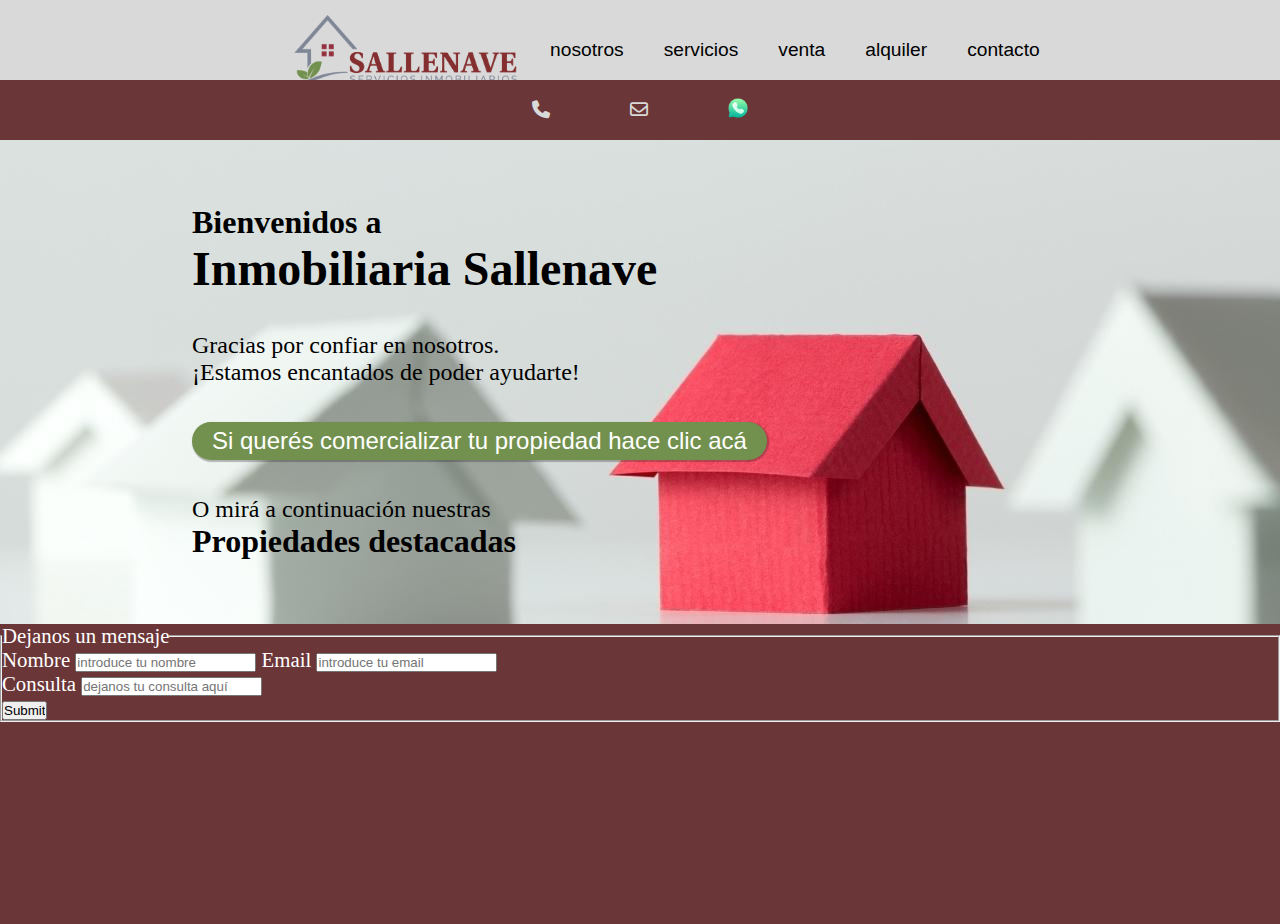
==== index.html @ c17bc650 "Primer commit" ====
<!DOCTYPE html>
<html lang="en">
  <head>
    <meta charset="UTF-8" />
    <meta name="viewport" content="width=device-width, initial-scale=1.0" />
    <title>Inmobiliaria Sallenave</title>
    <link
      href="https://cdn.jsdelivr.net/npm/bootstrap@5.3.2/dist/css/bootstrap.min.css"
      rel="stylesheet"
      integrity="sha384-T3c6CoIi6uLrA9TneNEoa7RxnatzjcDSCmG1MXxSR1GAsXEV/Dwwykc2MPK8M2HN"
      crossorigin="anonymous"
    />

    <link
      rel="stylesheet"
      href="https://cdn.jsdelivr.net/npm/bootstrap-icons@1.11.1/font/bootstrap-icons.css"
    />
    <link rel="StyleSheet" href="style/style.css" type="text/css" />
    <link
      href="iconos/fontawesome-free-6.4.2-web/css/all.css"
      rel="StyleSheet"
    />
  </head>
  <body>
    
      <!--inicio del navbar-->

      <nav>

        <button class="imgLogoNavbar">
          <img
            src="img/SallenaveInmobiliariaLogotipo.png"
            class="imgLogoNavbar buttonNavbar"
            alt="Inmobiliaria Sallenave"
          />
        </button>

        <div class="buttonNavbar">
          <button>nosotros</button>
        </div>

        <div class="buttonNavbar">
          <button>servicios</button>
        </div>

        <div class="buttonNavbar">
          <button>venta</button>
        </div>

        <div class="buttonNavbar">
          <button>alquiler</button>
        </div>

        <div class="buttonNavbar">
          <button>contacto</button>
        </div>

      </nav>

      <!--acá termina el navbar y empieza el header-->

      <header>
        <div class="buttonHeader">
          <button>
            <i class="fa-solid fa-phone icon">
            </i>
          </button>
        </div>
        <div class="buttonHeader">
          <button>
            <i class="fa-regular fa-envelope icon">
            </i>
          </button>
        </div>
        <div class="buttonHeader">
          <button>
            <img src="img/iconoWhatsapp.png" class="iconoWhatsapp" alt="" />
            <!--<i class="fa-brands fa-whatsapp icon"></i>-->
          </button>
        </div>
      </header>
      <div class="container">
      <!--acá termina el header y empieza el main-->

      <main>
        <section class="sectionBienvenida">

          <!--Esta es la imagen del brazo con una llave de la portada-->
          <!--
          <img
            src="img/LlaveDePortada.png"
            class="imgDePortadaBienvenida"
            alt=""
          />
          -->

          <!--acá inicia la sección de texto de binvenida-->
          <div class="encuadreTextosBienvenida">
            <article class="textosBienvenida">

              <h2>Bienvenidos a
              </h2>

              <h1>Inmobiliaria Sallenave
              </h1>

              <br />
              <br />

              <p>
                Gracias por confiar en nosotros. 
                <br />
                ¡Estamos encantados de poder ayudarte!
              </p>

              <br />
              <br />

              <div>
                <button class="buttonComercializaTuProp">
                  Si querés comercializar tu propiedad hace clic acá
                </button>
              </div>

              <br />
              <br />

              <p>O mirá a continuación nuestras</p>

              <h2>Propiedades destacadas</h2>

            </article>
          </div>

          <!--acá faltan desarrollar dos secciones mas-->
        </section>

      </main>

      <!--acá terminan las secciónes del index e inicia el footer que falta desarrollar -->

      <footer>

        <fieldset>

          <legend>Dejanos un mensaje
          </legend>

          <div class="formularioFooter">
            <label for="name">Nombre
            </label>
            <input
              type="text"
              id="nombre"
              required
              placeholder="introduce tu nombre"
            />

            <label for="email">Email
            </label>
            <input
              type="email"
              name=""
              id="email"
              required
              placeholder="introduce tu email"
            />

            <br />

            <label for="comentario">Consulta
            </label>
            <input
              type="comentario"
              name="grupo"
              id="contraseña"
              placeholder="dejanos tu consulta aquí"
            />

            <br />

            <input type="submit" name="" id="" />
          </div>
        </fieldset>
      </footer>
    </div>
    <script src="./js/script.js"></script>
    <script
      src="https://cdn.jsdelivr.net/npm/bootstrap@5.3.2/dist/js/bootstrap.bundle.min.js"
      integrity="sha384-C6RzsynM9kWDrMNeT87bh95OGNyZPhcTNXj1NW7RuBCsyN/o0jlpcV8Qyq46cDfL"
      crossorigin="anonymous"
    ></script>
  </body>
</html>
---- style/style.css ----
*{
    margin: 0%;
    padding: 0%;
}

body{
    /*background: rgb(214,198,196);
    background: linear-gradient(90deg, rgba(214,198,196,1) 48%, rgba(255,249,251,1) 100%);
    */
    background-image: url(../img/FondoCasas.jpg);
    width: 100%;    
    font-family: serif;
    
}


.container{    
    display: flex;        
    display: grid;
    grid-template-columns: auto auto auto;
    
    
    /*background: rgb(214,198,196);
    background: linear-gradient(90deg, rgba(214,198,196,1) 48%, rgba(255,249,251,1) 100%);    
    */
    
    width: 100%;
    
}


nav{
    position: fixed;
    grid-column: 1/3;
    display: flex;
    justify-content: center;

    align-items: center;
    height: 80px;
    width: 100%;
    background-color: #D9D9D9;
    padding: 10px 0px;
    z-index: 10;
}


header{
    position: fixed;
    grid-column: 1/3;
    display: flex;
    justify-content: center;
    align-items: center;
    height: 60px;
    width: 100%;
    background-color: #6B3638;
    margin-top: 80px;
    z-index: 10;
   
}


.imgLogoNavbar{   
    display: flex;
    align-self: flex-start;
    height: 100%;
    float: left;
    margin-left: 3%;
    
}


.buttonNavbar{    
    color: #2C3039;
    font-size: 1.5rem;   
    border: none;

}


button{
    border: none;
    background:none;
    padding: 5px 20px;
    /*box-shadow: 1px 1px 1px 1px rgba(32,32,32,0.3);*/
    font-size: 1.2rem;
}


.buttonHeader{    
    color: white;
    float: left;
    margin: 5px 20px;
    border: none;
}


.icon{
    color: #D9D9D9;
    font-size: large;

}


.iconoWhatsapp{
    height: 20px;
    width: 20px;
}


main{
    grid-column: 1/10;

}


section{
    margin-top: 140px;
    
}


/*.sectionBienvenida{
    background-image: url("LlaveDePortada.png");
    
}
*/

.buttonComercializaTuProp{
    color: white;
    background-color: #73914E;
    border-radius: 20px;
    font-size: 1.5rem;
    box-shadow: 1px 1px 1px 1px rgba(32,32,32,0.3);
}


footer{
    grid-column: 1/10;
    height: 300px;
    width: 100%;
    background-color: #6B3638;
    color: white;
    font-size: 1.3rem;
}


.textosBienvenida{
    padding:  5% 15%;
    position: relative;
    z-index: 5;
   
}


h2{
    font-size: 2rem;
    position: relative;
    z-index: 5;
}


h1{
    font-size: 3rem;
    position: relative;
    z-index: 5;
}


p{
    font-size: 1.5rem;
    position: relative;
    z-index: 5;
}




.imgDePortadaBienvenida{
    
    object-fit: cover;    
    right: 0;
    position: absolute;
    
    z-index: 1;
    width: 30rem;
}
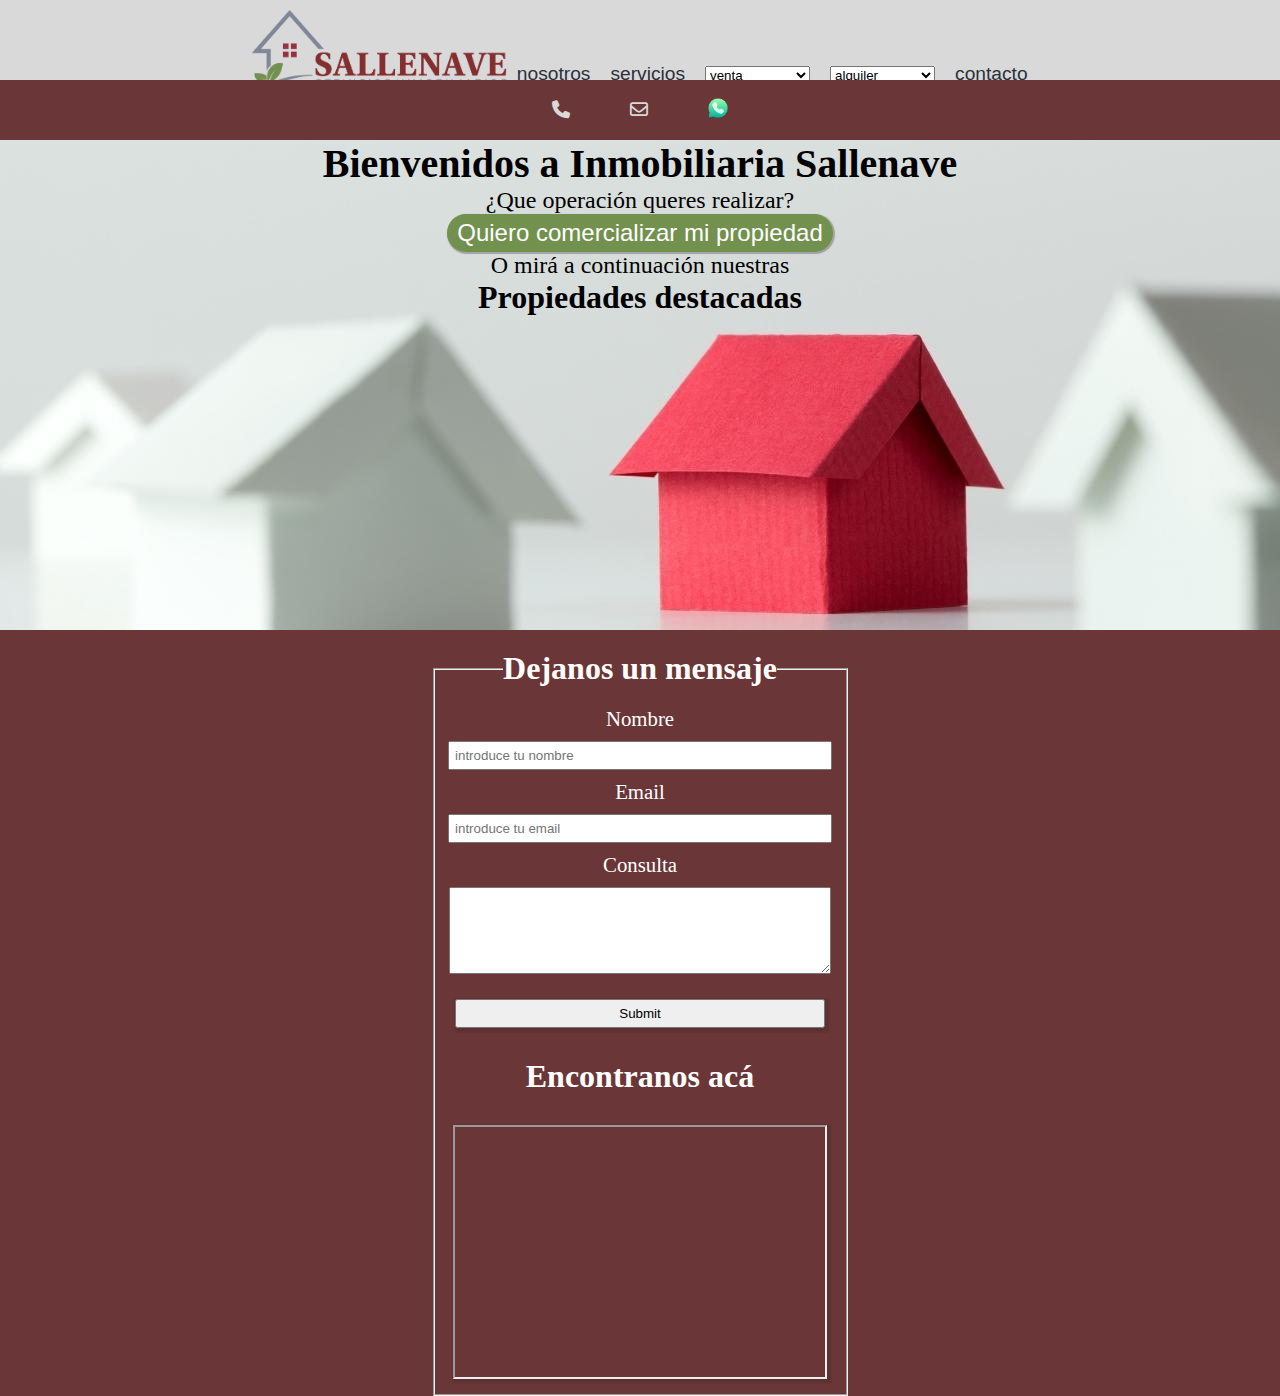
==== commit 7b4f327d: "Modifique el footer" ====
--- a/index.html
+++ b/index.html
@@ -26,109 +26,97 @@
       <!--inicio del navbar-->
 
       <nav>
+        <a href="#" class="buttonNavbar imgLogoNavbar">                    
+              <img
+                src="img/SallenaveInmobiliariaLogotipo.png"
+                class="imgLogoNavbar buttonNavbar"
+                alt="Inmobiliaria Sallenave"
+              />
+        </a>
 
-        <button class="imgLogoNavbar">
-          <img
-            src="img/SallenaveInmobiliariaLogotipo.png"
-            class="imgLogoNavbar buttonNavbar"
-            alt="Inmobiliaria Sallenave"
-          />
-        </button>
-
-        <div class="buttonNavbar">
-          <button>nosotros</button>
-        </div>
-
-        <div class="buttonNavbar">
-          <button>servicios</button>
-        </div>
-
-        <div class="buttonNavbar">
-          <button>venta</button>
-        </div>
-
-        <div class="buttonNavbar">
-          <button>alquiler</button>
-        </div>
-
-        <div class="buttonNavbar">
-          <button>contacto</button>
-        </div>
+        <ul>
+          <li>
+            <a href="#">
+              <button class="buttonNavbar">nosotros</button>
+            </a>
+          </li>
+          <li>
+            <a href="#">
+              <button class="buttonNavbar">servicios</button>
+            </a>
+          </li>
+          <li>
+            <button class="buttonNavbar">
+              <select name="" id="">
+                <option value="0">venta</option>
+                <a href="#">
+                  <option value="1">casa</option>
+                </a>
+                <a href="#">
+                  <option value="2">departamento</option>
+                </a>
+                <a href="#">
+                  <option value="3">terreno</option>
+                </a>
+                <a href="#">
+                  <option value="4">galpón</option>
+                </a>
+              </select>
+            </button>
+          </li>
+          <li>
+            <button class="buttonNavbar">
+              <select name="" id="">
+                <option value="0">alquiler</option>
+                <option value="1">casa</option>
+                <option value="2">departamento</option>                      
+              </select>
+            </button>
+          </li>
+          <li>
+            <button class="buttonNavbar">contacto</button>
+          </li>
+        </ul>
 
       </nav>
 
       <!--acá termina el navbar y empieza el header-->
 
       <header>
-        <div class="buttonHeader">
-          <button>
+
+          <button class="buttonHeader">
             <i class="fa-solid fa-phone icon">
             </i>
-          </button>
-        </div>
-        <div class="buttonHeader">
-          <button>
+          </button>         
+          <button class="buttonHeader">
             <i class="fa-regular fa-envelope icon">
             </i>
-          </button>
-        </div>
-        <div class="buttonHeader">
-          <button>
+          </button>                
+          <button class="buttonHeader">
             <img src="img/iconoWhatsapp.png" class="iconoWhatsapp" alt="" />
             <!--<i class="fa-brands fa-whatsapp icon"></i>-->
           </button>
-        </div>
+
       </header>
-      <div class="container">
+      
+      
       <!--acá termina el header y empieza el main-->
 
       <main>
         <section class="sectionBienvenida">
 
-          <!--Esta es la imagen del brazo con una llave de la portada-->
-          <!--
-          <img
-            src="img/LlaveDePortada.png"
-            class="imgDePortadaBienvenida"
-            alt=""
-          />
-          -->
-
           <!--acá inicia la sección de texto de binvenida-->
           <div class="encuadreTextosBienvenida">
             <article class="textosBienvenida">
-
-              <h2>Bienvenidos a
-              </h2>
-
-              <h1>Inmobiliaria Sallenave
-              </h1>
-
-              <br />
-              <br />
-
-              <p>
-                Gracias por confiar en nosotros. 
-                <br />
-                ¡Estamos encantados de poder ayudarte!
-              </p>
-
-              <br />
-              <br />
-
-              <div>
+              <h1><strong>Bienvenidos a Inmobiliaria Sallenave</strong></h1>
+              <p>¿Que operación queres realizar?</p>
+              <a href="#">
                 <button class="buttonComercializaTuProp">
-                  Si querés comercializar tu propiedad hace clic acá
+                Quiero comercializar mi propiedad
                 </button>
-              </div>
-
-              <br />
-              <br />
-
+              </a>
               <p>O mirá a continuación nuestras</p>
-
               <h2>Propiedades destacadas</h2>
-
             </article>
           </div>
 
@@ -143,12 +131,13 @@
 
         <fieldset>
 
-          <legend>Dejanos un mensaje
+          <legend><h2>Dejanos un mensaje</h2>
           </legend>
 
           <div class="formularioFooter">
             <label for="name">Nombre
             </label>
+            <br>
             <input
               type="text"
               id="nombre"
@@ -156,8 +145,11 @@
               placeholder="introduce tu nombre"
             />
 
+            <br>
+
             <label for="email">Email
             </label>
+            <br>
             <input
               type="email"
               name=""
@@ -170,25 +162,27 @@
 
             <label for="comentario">Consulta
             </label>
-            <input
-              type="comentario"
-              name="grupo"
-              id="contraseña"
-              placeholder="dejanos tu consulta aquí"
-            />
+            <br>
+            <textarea name="comentario" id="comentario" required="" rows="5" cols="48">            
+
+            </textarea>
 
             <br />
 
-            <input type="submit" name="" id="" />
+            <input class="submit" type="submit" name="" id="" />
           </div>
+          
+          <h2>Encontranos acá</h2>
+          <iframe class="mapa" src="https://www.google.com/maps/embed?pb=!1m18!1m12!1m3!1d3393.4831917291326!2d-60.529113024678615!3d-31.730009574118665!2m3!1f0!2f0!3f0!3m2!1i1024!2i768!4f13.1!3m3!1m2!1s0x95b4527a2e707757%3A0x8bad3ce53daa643d!2sRosario%20del%20Tala%20172%2C%20Paran%C3%A1%2C%20Entre%20R%C3%ADos!5e0!3m2!1ses!2sar!4v1682618192562!5m2!1ses!2sar"></iframe>
         </fieldset>
       </footer>
-    </div>
+
     <script src="./js/script.js"></script>
     <script
       src="https://cdn.jsdelivr.net/npm/bootstrap@5.3.2/dist/js/bootstrap.bundle.min.js"
       integrity="sha384-C6RzsynM9kWDrMNeT87bh95OGNyZPhcTNXj1NW7RuBCsyN/o0jlpcV8Qyq46cDfL"
-      crossorigin="anonymous"
-    ></script>
+      crossorigin="anonymous">
+    </script>
+
   </body>
 </html>
--- a/style/style.css
+++ b/style/style.css
@@ -13,29 +13,12 @@
     
 }
 
-
-.container{    
-    display: flex;        
-    display: grid;
-    grid-template-columns: auto auto auto;
-    
-    
-    /*background: rgb(214,198,196);
-    background: linear-gradient(90deg, rgba(214,198,196,1) 48%, rgba(255,249,251,1) 100%);    
-    */
-    
-    width: 100%;
-    
-}
-
-
 nav{
     position: fixed;
     grid-column: 1/3;
     display: flex;
     justify-content: center;
-
-    align-items: center;
+    align-items: end;
     height: 80px;
     width: 100%;
     background-color: #D9D9D9;
@@ -54,35 +37,27 @@
     width: 100%;
     background-color: #6B3638;
     margin-top: 80px;
-    z-index: 10;
-   
-}
-
-
-.imgLogoNavbar{   
-    display: flex;
-    align-self: flex-start;
-    height: 100%;
-    float: left;
-    margin-left: 3%;
-    
+    z-index: 10;   
 }
 
 
 .buttonNavbar{    
     color: #2C3039;
-    font-size: 1.5rem;   
+    font-size: 1.2rem;   
     border: none;
-
 }
 
 
 button{
     border: none;
     background:none;
-    padding: 5px 20px;
-    /*box-shadow: 1px 1px 1px 1px rgba(32,32,32,0.3);*/
+    padding: 5px 10px;
     font-size: 1.2rem;
+}
+
+.imgLogoNavbar{   
+    display: flex;
+    height: 100%;    
 }
 
 
@@ -97,7 +72,6 @@
 .icon{
     color: #D9D9D9;
     font-size: large;
-
 }
 
 
@@ -108,24 +82,31 @@
 
 
 main{
+    display: flex;        
+    display: grid;
+    /* grid-template-columns: auto auto auto; */
+    width: 100%;
     grid-column: 1/10;
-
+    height: 70vh;
 }
 
 
 section{
     margin-top: 140px;
-    
-}
-
-
-/*.sectionBienvenida{
-    background-image: url("LlaveDePortada.png");
-    
-}
-*/
+}
+
+
+article{
+    display: flex;
+    justify-content: center;
+    align-items: center;
+    flex-direction: column;
+}
+
 
 .buttonComercializaTuProp{
+    display: flex;
+    justify-content: center;
     color: white;
     background-color: #73914E;
     border-radius: 20px;
@@ -135,53 +116,113 @@
 
 
 footer{
+    display: flex;
+    display: grid;
+    justify-content: center;
+    align-items: center;
     grid-column: 1/10;
-    height: 300px;
+    /* height: 300px; */
     width: 100%;
     background-color: #6B3638;
     color: white;
     font-size: 1.3rem;
+    text-align: center;
 }
 
 
 .textosBienvenida{
-    padding:  5% 15%;
-    position: relative;
-    z-index: 5;
-   
-}
-
+    /* padding:  5% 15%; */
+    position: relative;
+    z-index: 5;
+}
+
+.encuadreTextosBienvenida{
+
+}
 
 h2{
+    display: flex;
+    justify-content: center;
     font-size: 2rem;
     position: relative;
     z-index: 5;
+    text-align: center;
 }
 
 
 h1{
-    font-size: 3rem;
-    position: relative;
-    z-index: 5;
+    display: flex;
+    justify-content: center;
+    align-items: center;
+    font-size: 2.5rem;
+    position: relative;
+    z-index: 5;
+    text-align: center;
+    
 }
 
 
 p{
+    display: flex;
+    justify-content: center;
     font-size: 1.5rem;
     position: relative;
     z-index: 5;
-}
-
-
-
-
-.imgDePortadaBienvenida{
-    
+    text-align: center;
+}
+
+
+.imgDePortadaBienvenida{    
     object-fit: cover;    
     right: 0;
-    position: absolute;
-    
+    position: absolute;    
     z-index: 1;
     width: 30rem;
 }
 
+
+nav ul{
+    display: flex;
+    position: relative;
+    list-style: none;
+    align-items: end;
+    /* visibility: hidden; */
+}
+
+a{
+    text-decoration: none;
+}
+
+footer input{
+    width: 90%;
+}
+
+.mapa{
+    width: 90% ;
+    height: 250px;
+    margin: 10px 0px;
+    padding: 0px 0px;
+    box-shadow: 2px 2px 2px 2px rgba(32,32,32,0.2);
+    
+}
+
+footer input{
+    padding: 5px;
+    margin: 10px 0px;
+    
+}
+
+footer textarea{
+    width: 90%;
+    padding: 5px;
+    margin: 10px 0px;
+    
+}
+
+.submit{
+    box-shadow: 2px 2px 2px 2px rgba(32,32,32,0.2);
+}
+
+footer h2{
+    margin: 20px 0px;
+}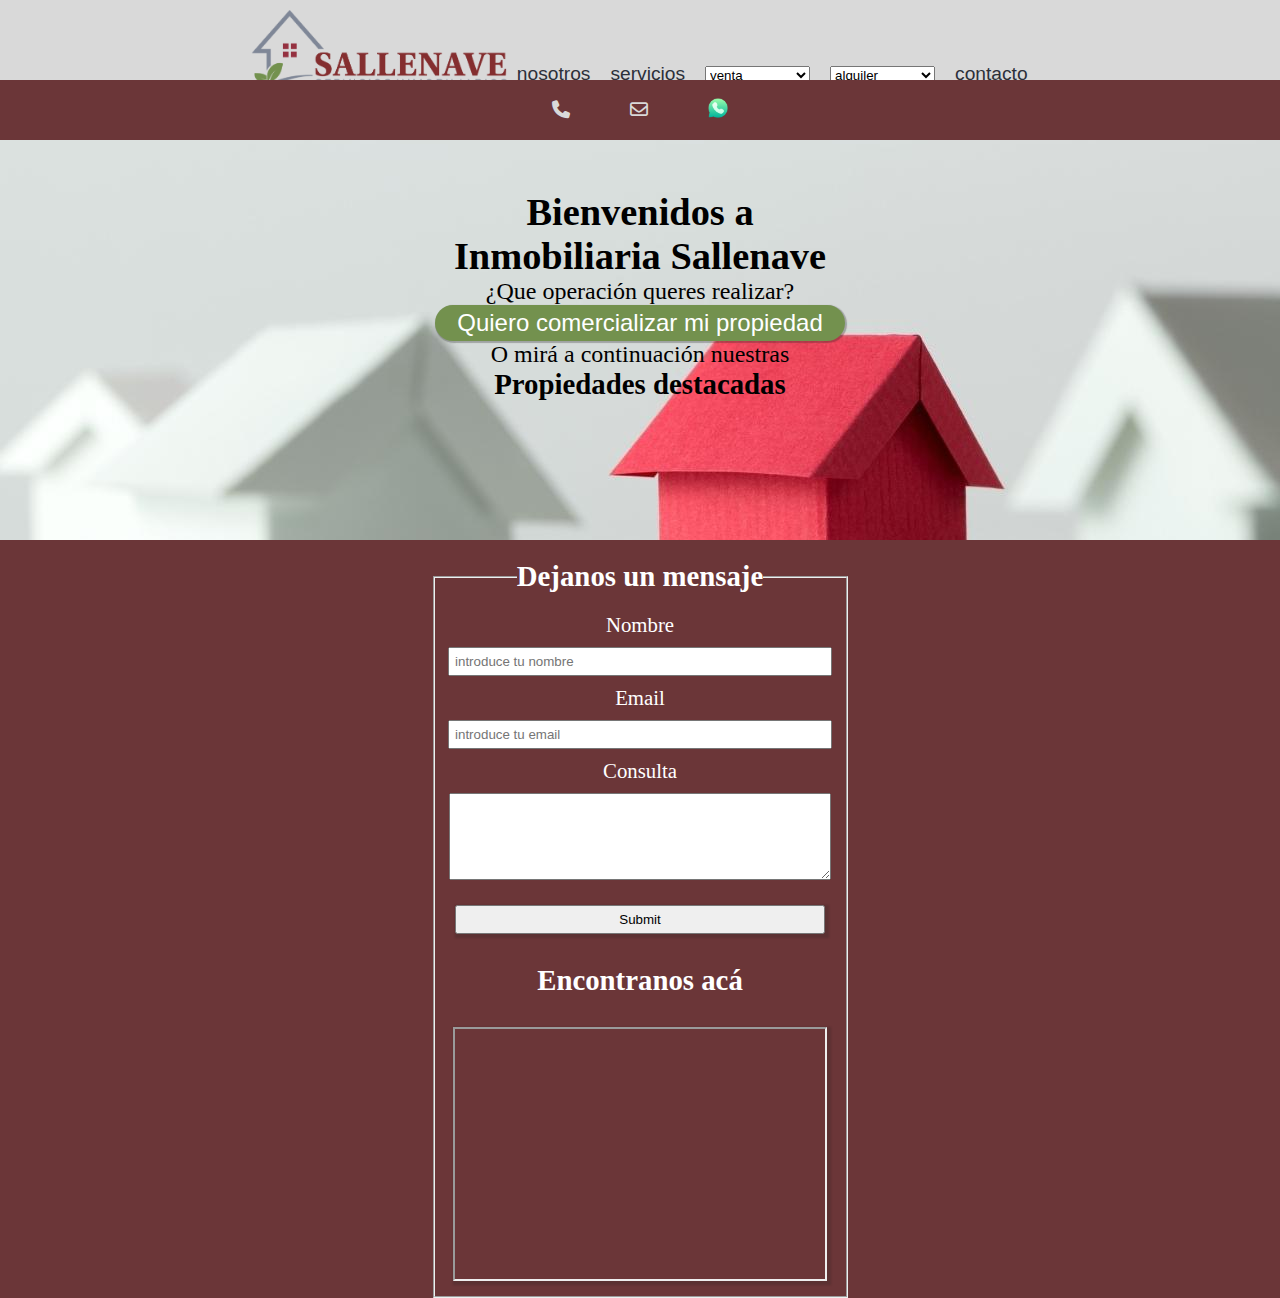
==== commit 4092a902: "Pequeñas modificaciones en el main" ====
--- a/index.html
+++ b/index.html
@@ -108,7 +108,7 @@
           <!--acá inicia la sección de texto de binvenida-->
           <div class="encuadreTextosBienvenida">
             <article class="textosBienvenida">
-              <h1><strong>Bienvenidos a Inmobiliaria Sallenave</strong></h1>
+              <h1><strong>Bienvenidos a <br> Inmobiliaria Sallenave</strong></h1>
               <p>¿Que operación queres realizar?</p>
               <a href="#">
                 <button class="buttonComercializaTuProp">
--- a/style/style.css
+++ b/style/style.css
@@ -87,7 +87,7 @@
     /* grid-template-columns: auto auto auto; */
     width: 100%;
     grid-column: 1/10;
-    height: 70vh;
+    height: 60vh;
 }
 
 
@@ -111,6 +111,7 @@
     background-color: #73914E;
     border-radius: 20px;
     font-size: 1.5rem;
+    padding: 4px 22px;
     box-shadow: 1px 1px 1px 1px rgba(32,32,32,0.3);
 }
 
@@ -143,7 +144,7 @@
 h2{
     display: flex;
     justify-content: center;
-    font-size: 2rem;
+    font-size: 1.8rem;
     position: relative;
     z-index: 5;
     text-align: center;
@@ -154,10 +155,11 @@
     display: flex;
     justify-content: center;
     align-items: center;
-    font-size: 2.5rem;
-    position: relative;
-    z-index: 5;
-    text-align: center;
+    font-size: 2.4rem;
+    position: relative;
+    z-index: 5;
+    text-align: center;
+    margin-top: 50px;
     
 }
 
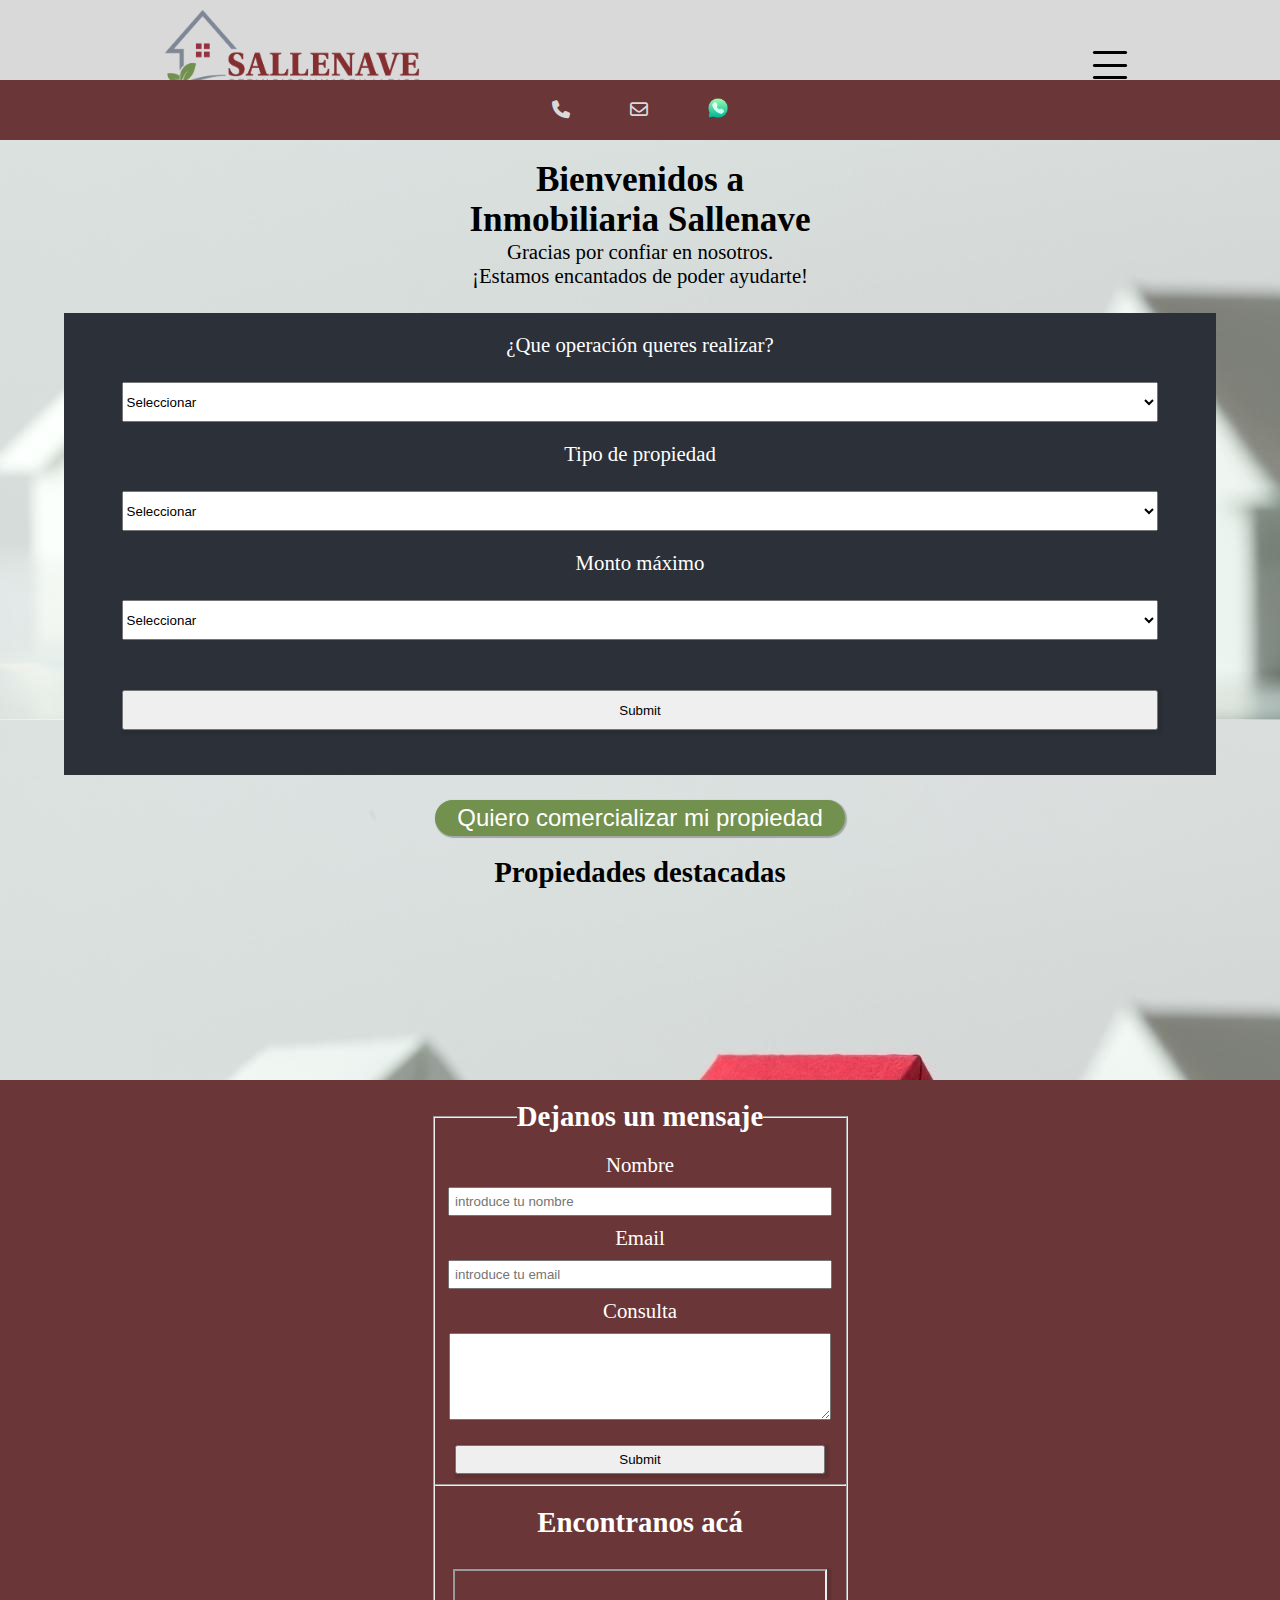
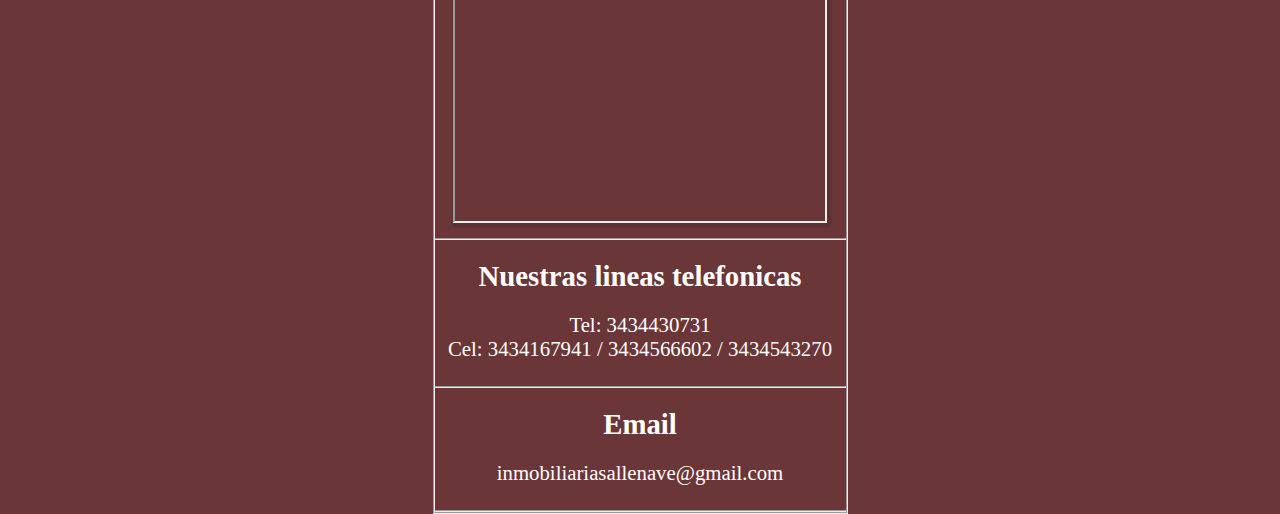
==== commit 17e19d3f: "Agregue menu hamburguesa al nav" ====
--- a/index.html
+++ b/index.html
@@ -33,7 +33,7 @@
                 alt="Inmobiliaria Sallenave"
               />
         </a>
-
+        
         <ul>
           <li>
             <a href="#">
@@ -78,8 +78,11 @@
           </li>
         </ul>
 
+        <i class="bi bi-list"></i>
+
       </nav>
 
+      
       <!--acá termina el navbar y empieza el header-->
 
       <header>
@@ -109,13 +112,47 @@
           <div class="encuadreTextosBienvenida">
             <article class="textosBienvenida">
               <h1><strong>Bienvenidos a <br> Inmobiliaria Sallenave</strong></h1>
-              <p>¿Que operación queres realizar?</p>
+              <p>Gracias por confiar en nosotros.
+                <br>¡Estamos encantados de poder ayudarte!
+              </p>
+
+              <form action="">
+                <p>¿Que operación queres realizar?</p>
+                <select name="" id="">
+                  <option value="0">Seleccionar</option>
+                  <option value="1">compra</option>
+                  <option value="2">alquiler</option>                      
+                </select>
+                <p>Tipo de propiedad</p>
+                <select name="" id="">
+                  <option value="0">Seleccionar</option>
+                  <option value="1">casa</option>
+                  <option value="2">departamento</option> 
+                  <option value="3">terreno</option>
+                  <option value="4">galpón</option> 
+                  <option value="5">Todos</option>                      
+                </select>
+                <p>Monto máximo</p>
+                <select name="" id="">
+                  <option value="0">Seleccionar</option>
+                  <option value="1">Hasta U$D 12.000</option>
+                  <option value="2">Hasta U$D 45.000</option> 
+                  <option value="3">Hasta U$D 100.000</option>
+                  <option value="4">Hasta U$D 200.000</option>
+                  <option value="5">Todos</option>                      
+                </select>
+
+                <input class="submit" type="submit" name="" id="" />
+                
+              </form>
+
+
               <a href="#">
                 <button class="buttonComercializaTuProp">
                 Quiero comercializar mi propiedad
                 </button>
               </a>
-              <p>O mirá a continuación nuestras</p>
+              
               <h2>Propiedades destacadas</h2>
             </article>
           </div>
@@ -171,9 +208,24 @@
 
             <input class="submit" type="submit" name="" id="" />
           </div>
+
+          <hr>
           
           <h2>Encontranos acá</h2>
           <iframe class="mapa" src="https://www.google.com/maps/embed?pb=!1m18!1m12!1m3!1d3393.4831917291326!2d-60.529113024678615!3d-31.730009574118665!2m3!1f0!2f0!3f0!3m2!1i1024!2i768!4f13.1!3m3!1m2!1s0x95b4527a2e707757%3A0x8bad3ce53daa643d!2sRosario%20del%20Tala%20172%2C%20Paran%C3%A1%2C%20Entre%20R%C3%ADos!5e0!3m2!1ses!2sar!4v1682618192562!5m2!1ses!2sar"></iframe>
+        
+          <hr>
+          <h2>Nuestras lineas telefonicas</h2>
+          <p>Tel: 3434430731
+            <br>
+            Cel: 3434167941 / 3434566602 / 3434543270 
+          </p>
+
+          <hr>
+          <h2>Email</h2>
+          <p>inmobiliariasallenave@gmail.com</p>
+          <hr>
+
         </fieldset>
       </footer>
 
--- a/style/style.css
+++ b/style/style.css
@@ -17,7 +17,7 @@
     position: fixed;
     grid-column: 1/3;
     display: flex;
-    justify-content: center;
+    justify-content: space-around;
     align-items: end;
     height: 80px;
     width: 100%;
@@ -56,8 +56,9 @@
 }
 
 .imgLogoNavbar{   
-    display: flex;
-    height: 100%;    
+    height: 100%; 
+    margin-left: 10px;
+    
 }
 
 
@@ -79,7 +80,6 @@
     height: 20px;
     width: 20px;
 }
-
 
 main{
     display: flex;        
@@ -87,7 +87,7 @@
     /* grid-template-columns: auto auto auto; */
     width: 100%;
     grid-column: 1/10;
-    height: 60vh;
+    height: 120vh;    
 }
 
 
@@ -107,12 +107,23 @@
 .buttonComercializaTuProp{
     display: flex;
     justify-content: center;
+    align-items: center;    
     color: white;
     background-color: #73914E;
     border-radius: 20px;
     font-size: 1.5rem;
     padding: 4px 22px;
     box-shadow: 1px 1px 1px 1px rgba(32,32,32,0.3);
+    
+}
+
+main section article a{
+    display: flex;
+    justify-content: center;
+    align-items: center;
+    width: 90%;
+    margin-bottom: 20px;
+
 }
 
 
@@ -130,47 +141,38 @@
     text-align: center;
 }
 
-
-.textosBienvenida{
-    /* padding:  5% 15%; */
+h2{
+    display: flex;
+    justify-content: center;
+    font-size: 1.8rem;
     position: relative;
     z-index: 5;
-}
-
-.encuadreTextosBienvenida{
-
-}
-
-h2{
-    display: flex;
-    justify-content: center;
-    font-size: 1.8rem;
+    text-align: center;
+    font-weight: bold;
+}
+
+
+h1{
+    display: flex;
+    justify-content: center;
+    align-items: center;
+    font-size: 2.2rem;
     position: relative;
     z-index: 5;
     text-align: center;
-}
-
-
-h1{
-    display: flex;
-    justify-content: center;
-    align-items: center;
-    font-size: 2.4rem;
+    margin-top: 20px;
+    
+}
+
+
+p{
+    display: flex;
+    justify-content: center;
+    font-size: 1.3rem;
     position: relative;
     z-index: 5;
     text-align: center;
-    margin-top: 50px;
-    
-}
-
-
-p{
-    display: flex;
-    justify-content: center;
-    font-size: 1.5rem;
-    position: relative;
-    z-index: 5;
-    text-align: center;
+    margin-bottom: 25px;
 }
 
 
@@ -183,21 +185,25 @@
 }
 
 
-nav ul{
-    display: flex;
+nav ul{    
     position: relative;
     list-style: none;
     align-items: end;
-    /* visibility: hidden; */
+    visibility: hidden;
+}
+
+nav i{
+    display: flex;
+    font-size: 50px;
+    margin-right: 10px;
+    justify-content: center;
+    align-items: center;
 }
 
 a{
     text-decoration: none;
 }
 
-footer input{
-    width: 90%;
-}
 
 .mapa{
     width: 90% ;
@@ -209,6 +215,7 @@
 }
 
 footer input{
+    width: 90%;
     padding: 5px;
     margin: 10px 0px;
     
@@ -227,4 +234,37 @@
 
 footer h2{
     margin: 20px 0px;
+}
+
+main form{
+    display: flex;
+    justify-content: center;
+    align-items: center;
+    flex-direction: column;
+    background-color: #2C3039;
+    width: 90%;
+    margin-bottom: 25px;
+    padding-bottom: 25px;
+    /* border-radius: 5px; */
+
+}
+
+main form p{
+    color: white;
+    margin-top: 20px;
+}
+
+select{
+    justify-content: center;
+    align-items: center;
+    width: 90%;
+    height: 40px;
+    
+
+}
+
+main form input{
+    width: 90%;
+    margin: 50px 0px 20px 0px;
+    height: 40px;
 }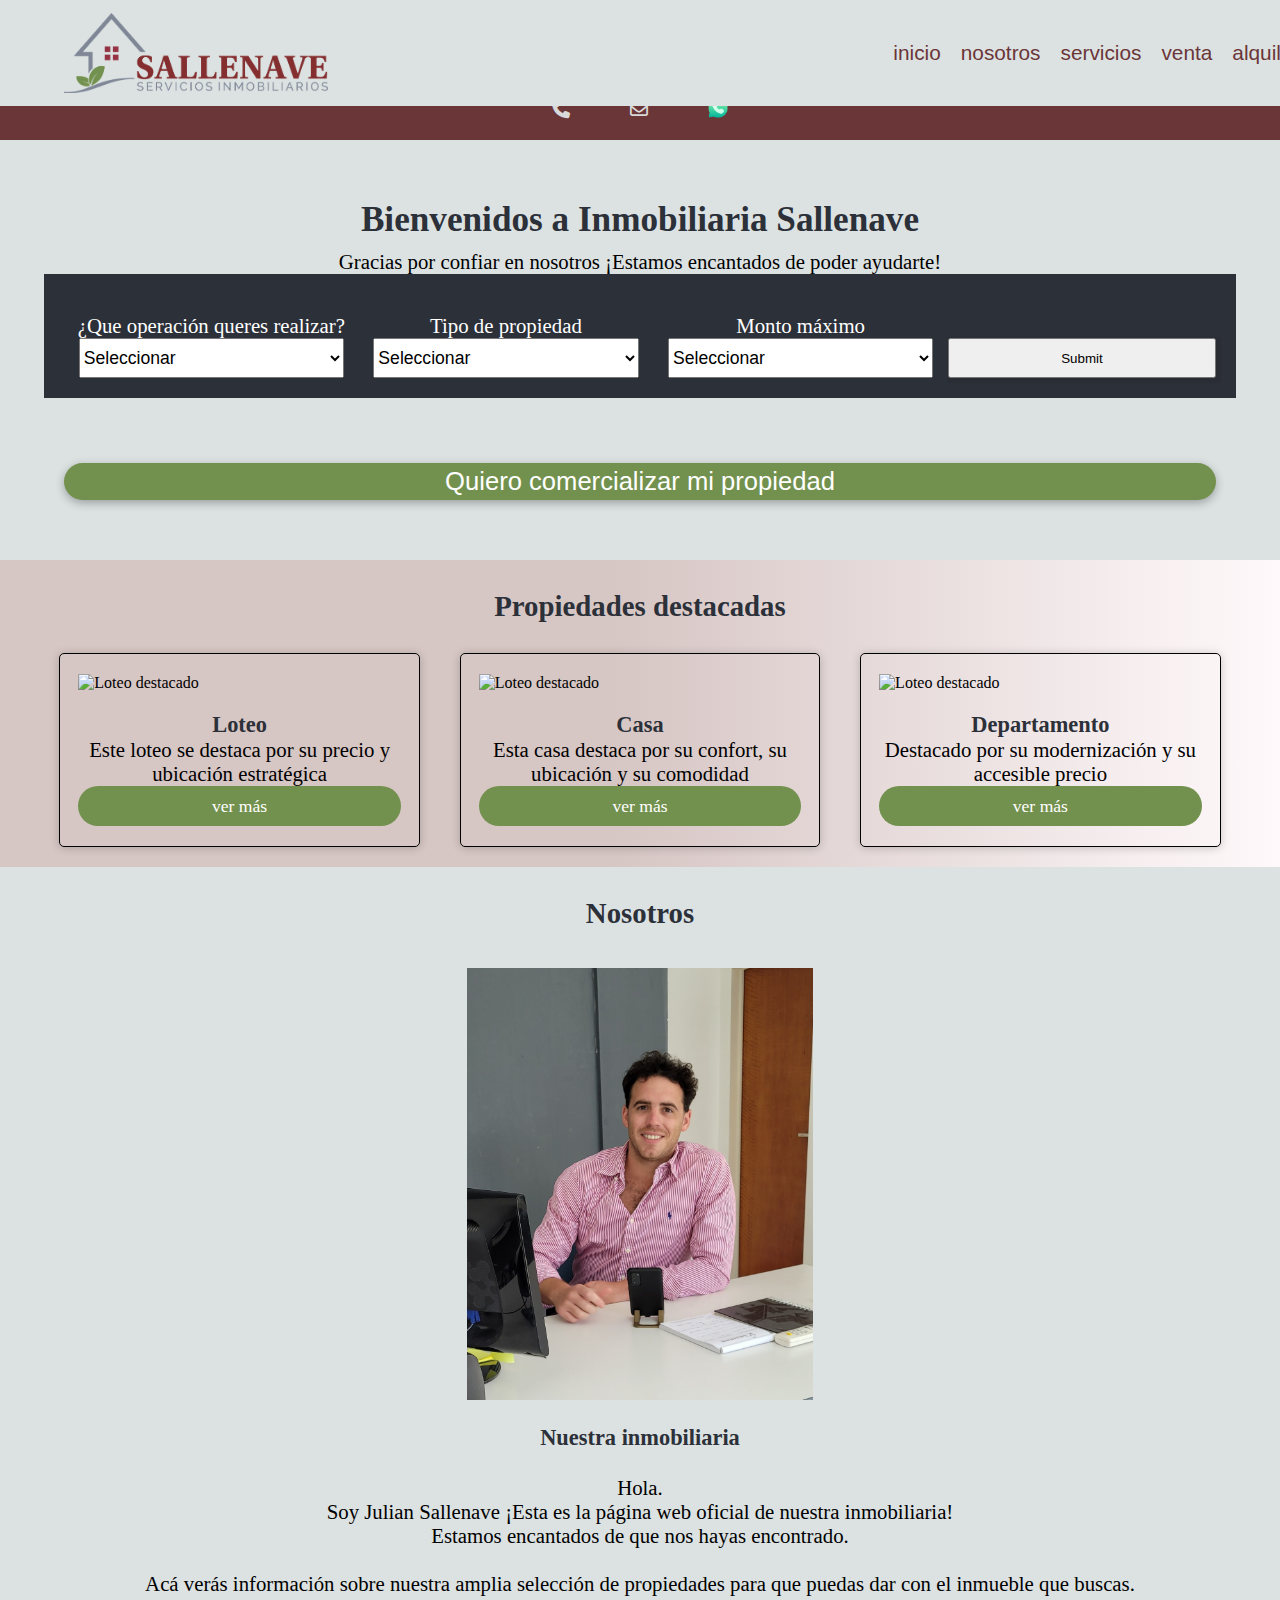
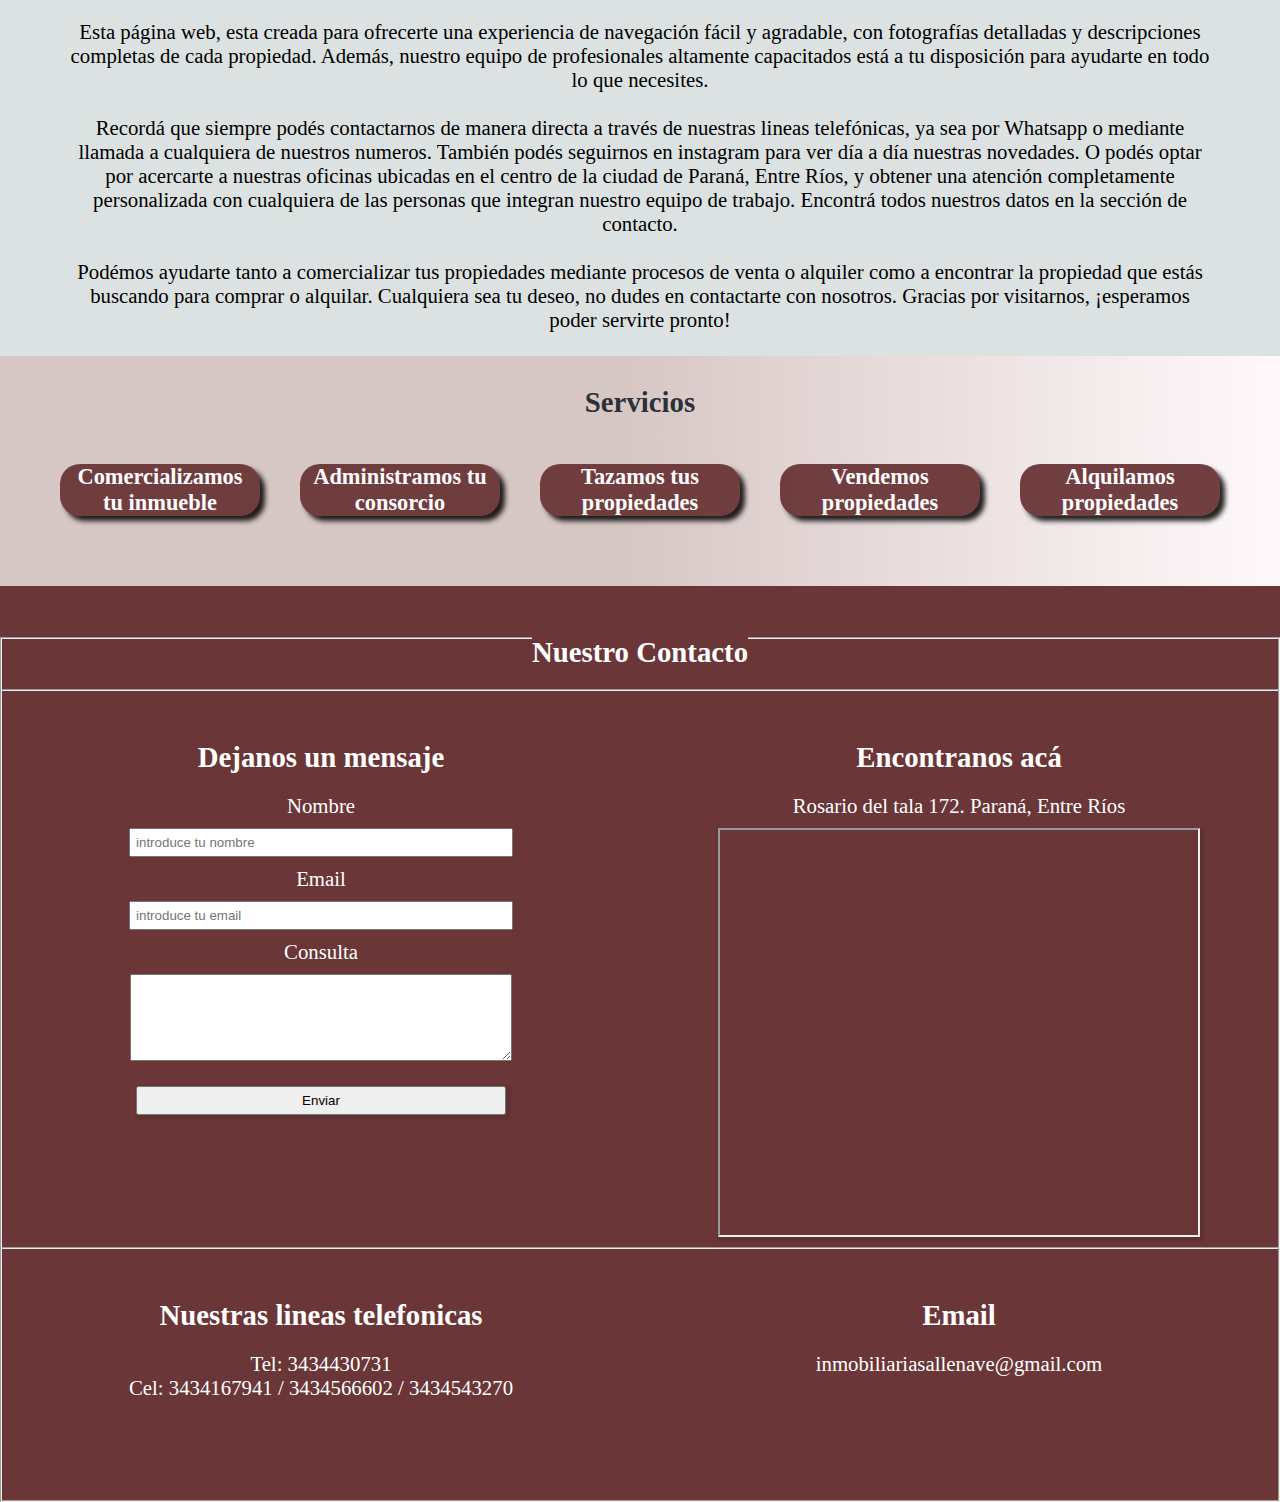
==== commit 7ea8ae5e: "agregue la section nosotros" ====
--- a/index.html
+++ b/index.html
@@ -10,7 +10,6 @@
       integrity="sha384-T3c6CoIi6uLrA9TneNEoa7RxnatzjcDSCmG1MXxSR1GAsXEV/Dwwykc2MPK8M2HN"
       crossorigin="anonymous"
     />
-
     <link
       rel="stylesheet"
       href="https://cdn.jsdelivr.net/npm/bootstrap-icons@1.11.1/font/bootstrap-icons.css"
@@ -22,219 +21,347 @@
     />
   </head>
   <body>
-    
-      <!--inicio del navbar-->
-
-      <nav>
-        <a href="#" class="buttonNavbar imgLogoNavbar">                    
-              <img
-                src="img/SallenaveInmobiliariaLogotipo.png"
-                class="imgLogoNavbar buttonNavbar"
-                alt="Inmobiliaria Sallenave"
-              />
+    <a name="inicio"></a>
+    <!--inicio componente header-->
+    <header>
+      <button class="buttonHeader">
+        <a href="tel:5493434543270" target="_blank">
+          <i class="fa-solid fa-phone icon"> </i>
         </a>
-        
-        <ul>
-          <li>
-            <a href="#">
-              <button class="buttonNavbar">nosotros</button>
-            </a>
-          </li>
-          <li>
-            <a href="#">
-              <button class="buttonNavbar">servicios</button>
-            </a>
-          </li>
-          <li>
-            <button class="buttonNavbar">
+      </button>
+      <button class="buttonHeader">
+        <a href="mailto:sallenave.inmobiliaria@gmail.com" target="_blank">
+          <i class="fa-regular fa-envelope icon"> </i>
+        </a>
+      </button>
+      <button class="buttonHeader">
+        <a href="https://wa.link/eyya8m" target="_blank">
+          <img src="img/iconoWhatsapp.png" class="iconoWhatsapp" alt="" />
+        </a>
+      </button>
+    </header>
+    <!--inicio del componente nav-->
+    <nav>
+      <!--logo del nav-->      
+      <a href="#inicio" class="buttonNavbar imgLogoNavbar">        
+        <img
+          src="img/SallenaveInmobiliariaLogotipo.png"
+          class="imgLogoNavbar buttonNavbar"
+          alt="Inmobiliaria Sallenave"
+        />
+      </a>
+      <!--ul del nav-->
+      <ul>
+        <li class="btnNav">
+          <a href="#inicio">
+            <button class="buttonNavbar">inicio</button>
+          </a>
+        </li>
+        <li class="btnNav">
+          <a href="#nosotros">
+            <button class="buttonNavbar">nosotros</button>
+          </a>
+        </li>
+        <li class="btnNav">
+          <a href="#servicios">
+            <button class="buttonNavbar">servicios</button>
+          </a>
+        </li>
+        <li class="btnNav">
+          <a href="#venta.html">
+            <button class="buttonNavbar">venta</button>
+          </a>
+        </li>
+        <!-- <li class="btnNav">
+          <button class="buttonNavbar">
+            <select name="" id="" class="selectVenta">
+              <option value="0">venta</option>
+              <a href="#casasEnVenta.html">
+                <option value="1">casa</option>
+              </a>
+              <a href="#departamentosEnVenta.html">
+                <option value="2">departamento</option>
+              </a>
+              <a href="#terrenosEnVenta.html">
+                <option value="3">terreno</option>
+              </a>
+              <a href="#galponesEnVenta.html">
+                <option value="4">galpón</option>
+              </a>
+            </select>
+          </button>
+        </li> -->
+        <li class="btnNav">
+          <a href="#alquiler.html">
+            <button class="buttonNavbar">alquiler</button>
+          </a>
+        </li>
+        <!-- <li class="btnNav">
+          <button class="buttonNavbar">
+            <select name="" id="" class="selectAlquiler">
+              <option value="0">alquiler</option>
+              <a href="#casasEnAlquiler.html">
+                <option value="1">casa</option>
+              </a>
+              <a href="#departamentosEnAlquiler.html">
+                <option value="2">departamento</option>
+              </a>
+            </select>
+          </button>
+        </li> -->
+        <li class="btnNav">
+          <a href="#footer">
+            <button class="buttonNavbar">contacto</button>
+          </a>
+        </li>
+      </ul>
+      <!--Boton hamburguesa del nav-->
+      <i class="bi bi-list hamburguesa"></i>
+    </nav>
+    <!--acá empieza el main-->
+    <main>
+      <!--acá inicia la sección de texto de binvenida-->
+      <section class="sectionBienvenida">
+        <article class="textosBienvenida">
+          <h1>
+            <strong>Bienvenidos a Inmobiliaria Sallenave              
+            </strong>
+          </h1>
+          <p>
+            Gracias por confiar en nosotros ¡Estamos encantados de poder
+            ayudarte!
+          </p>
+          <!--acá inicia el formulario del inicio-->
+          <form action="">
+            <div class="preguntarFormulario elejirOperacion">
+              <p>¿Que operación queres realizar?</p>
               <select name="" id="">
-                <option value="0">venta</option>
-                <a href="#">
-                  <option value="1">casa</option>
-                </a>
-                <a href="#">
-                  <option value="2">departamento</option>
-                </a>
-                <a href="#">
-                  <option value="3">terreno</option>
-                </a>
-                <a href="#">
-                  <option value="4">galpón</option>
-                </a>
+                <option value="0">Seleccionar</option>
+                <option value="1">compra</option>
+                <option value="2">alquiler</option>
               </select>
+            </div>
+            <div class="preguntarFormulario elegirPropiedad">
+              <p>Tipo de propiedad</p>
+              <select name="" id="">
+                <option value="0">Seleccionar</option>
+                <option value="1">casa</option>
+                <option value="2">departamento</option>
+                <option value="3">terreno</option>
+                <option value="4">galpón</option>
+                <option value="5">Todos</option>
+              </select>
+            </div>
+            <div class="preguntarFormulario elegirMonto">
+              <p>Monto máximo</p>
+              <select name="" id="">
+                <option value="0">Seleccionar</option>
+                <option value="1">Hasta U$D 12.000</option>
+                <option value="2">Hasta U$D 45.000</option>
+                <option value="3">Hasta U$D 100.000</option>
+                <option value="4">Hasta U$D 200.000</option>
+                <option value="5">Todos</option>
+              </select>
+            </div>
+            <!--Boton enviar del formulario de filtros del inicio-->
+            <input class="submit" type="submit" name="" id="" />
+          </form>
+          <!--Boton para comercializar tu propiedad-->
+          <a href="#">
+            <button class="buttonComercializaTuProp">
+              Quiero comercializar mi propiedad
             </button>
-          </li>
-          <li>
-            <button class="buttonNavbar">
-              <select name="" id="">
-                <option value="0">alquiler</option>
-                <option value="1">casa</option>
-                <option value="2">departamento</option>                      
-              </select>
-            </button>
-          </li>
-          <li>
-            <button class="buttonNavbar">contacto</button>
-          </li>
-        </ul>
-
-        <i class="bi bi-list"></i>
-
-      </nav>
-
-      
-      <!--acá termina el navbar y empieza el header-->
-
-      <header>
-
-          <button class="buttonHeader">
-            <i class="fa-solid fa-phone icon">
-            </i>
-          </button>         
-          <button class="buttonHeader">
-            <i class="fa-regular fa-envelope icon">
-            </i>
-          </button>                
-          <button class="buttonHeader">
-            <img src="img/iconoWhatsapp.png" class="iconoWhatsapp" alt="" />
-            <!--<i class="fa-brands fa-whatsapp icon"></i>-->
-          </button>
-
-      </header>
-      
-      
-      <!--acá termina el header y empieza el main-->
-
-      <main>
-        <section class="sectionBienvenida">
-
-          <!--acá inicia la sección de texto de binvenida-->
-          <div class="encuadreTextosBienvenida">
-            <article class="textosBienvenida">
-              <h1><strong>Bienvenidos a <br> Inmobiliaria Sallenave</strong></h1>
-              <p>Gracias por confiar en nosotros.
-                <br>¡Estamos encantados de poder ayudarte!
-              </p>
-
-              <form action="">
-                <p>¿Que operación queres realizar?</p>
-                <select name="" id="">
-                  <option value="0">Seleccionar</option>
-                  <option value="1">compra</option>
-                  <option value="2">alquiler</option>                      
-                </select>
-                <p>Tipo de propiedad</p>
-                <select name="" id="">
-                  <option value="0">Seleccionar</option>
-                  <option value="1">casa</option>
-                  <option value="2">departamento</option> 
-                  <option value="3">terreno</option>
-                  <option value="4">galpón</option> 
-                  <option value="5">Todos</option>                      
-                </select>
-                <p>Monto máximo</p>
-                <select name="" id="">
-                  <option value="0">Seleccionar</option>
-                  <option value="1">Hasta U$D 12.000</option>
-                  <option value="2">Hasta U$D 45.000</option> 
-                  <option value="3">Hasta U$D 100.000</option>
-                  <option value="4">Hasta U$D 200.000</option>
-                  <option value="5">Todos</option>                      
-                </select>
-
-                <input class="submit" type="submit" name="" id="" />
-                
-              </form>
-
-
-              <a href="#">
-                <button class="buttonComercializaTuProp">
-                Quiero comercializar mi propiedad
-                </button>
-              </a>
-              
-              <h2>Propiedades destacadas</h2>
-            </article>
+          </a>
+        </article>
+      </section>
+      <!--acá inicia seccion destacadas con 3 cards-->
+      <h2 class="tituloDestacadas">Propiedades destacadas</h2>
+      <section class="destacadas">
+        <!--Primera card-->
+        <article class="cardDestacada">
+          <figure>
+            <img
+              src="./img/destacadas/TerrenoDestacado/TerrazasAlSur/TerrazasAlSur1.jpg"
+              alt="Loteo destacado"
+            />
+          </figure>
+          <div class="contenidoCard">
+            <h3>Loteo</h3>
+            <p>Este loteo se destaca por su precio y ubicación estratégica</p>
+            <a href="#">ver más</a>
           </div>
-
-          <!--acá faltan desarrollar dos secciones mas-->
-        </section>
-
-      </main>
-
-      <!--acá terminan las secciónes del index e inicia el footer que falta desarrollar -->
-
-      <footer>
-
-        <fieldset>
-
-          <legend><h2>Dejanos un mensaje</h2>
-          </legend>
-
-          <div class="formularioFooter">
-            <label for="name">Nombre
-            </label>
-            <br>
+        </article>
+        <!--Segunda card-->
+        <article class="cardDestacada">
+          <figure>
+            <img
+              src="./img/destacadas/CasaDestacada/CasaCentroRios/CasaCentroCuatroHab1.jpg"
+              alt="Loteo destacado"
+            />
+          </figure>
+          <div class="contenidoCard">
+            <h3>Casa</h3>
+            <p>Esta casa destaca por su confort, su ubicación y su comodidad</p>
+            <a href="#">ver más</a>
+          </div>
+        </article>
+        <!--Tercera card-->
+        <article class="cardDestacada">
+          <figure>
+            <img
+              src="./img/destacadas/DepartamentoDestacado/DeptoAvUranga/DeptoAvUranga1.jpg"
+              alt="Loteo destacado"
+            />
+          </figure>          
+          <div class="contenidoCard">
+            <h3>Departamento</h3>
+            <p>Destacado por su modernización y su accesible precio</p>
+            <a href="#">ver más</a>            
+          </div>                   
+        </article>        
+      </section>
+    <!--acá termina Destacadas e inicia la seccion Nosotros-->  
+    <a name="nosotros"></a>
+    <h2 class="tituloNosotros">Nosotros</h2>
+    <section class="sectionNosotros">
+      <img src="./img/nosotros/JulianSallenave.jpg" class="imgNosotros" alt="Soy Julian Sallenave">
+      <h3 class="h3Nosotros">Nuestra inmobiliaria</h3>
+      <p> Hola. 
+        <br>        
+        Soy Julian Sallenave         
+        ¡Esta es la página web oficial de nuestra inmobiliaria! 
+        <br>
+        Estamos encantados de que nos hayas encontrado. 
+        <br>
+        <br>
+        Acá verás información sobre nuestra amplia selección de propiedades
+        para que puedas dar con el inmueble que buscas.
+        <br>
+        <br>
+        Esta página web, esta creada para ofrecerte una experiencia de navegación fácil y agradable,
+        con fotografías detalladas y descripciones completas de cada propiedad. 
+        Además, nuestro equipo de profesionales altamente capacitados está a tu disposición 
+        para ayudarte en todo lo que necesites.
+        <br>
+        <br>
+        Recordá que siempre podés contactarnos de manera directa a través de nuestras lineas telefónicas, 
+        ya sea por Whatsapp o mediante llamada a cualquiera de nuestros numeros. También podés seguirnos en instagram para ver día a día nuestras
+        novedades. O podés optar por acercarte a nuestras oficinas ubicadas en el centro de la ciudad de Paraná, Entre Ríos, 
+        y obtener una atención completamente personalizada con cualquiera de las personas que integran nuestro equipo de trabajo.
+        Encontrá todos nuestros datos en la sección de contacto.
+        <br>
+        <br>        
+        Podémos ayudarte tanto a comercializar tus propiedades mediante procesos de venta o alquiler como a encontrar la propiedad que estás 
+        buscando para comprar o alquilar. Cualquiera sea tu deseo, no dudes en contactarte con nosotros.
+        Gracias por visitarnos, ¡esperamos poder servirte pronto!
+        <br>
+        <br>        
+      </p>
+    </section> 
+    <!--acá termina Nosotros e inicia la seccion Servicios-->
+    <a name="servicios"></a>
+    <h2 class="tituloSectionServicios">Servicios</h2>        
+      <section class="servicios">
+        <div class="servicio">
+          <img src="iconos/servicios/2.png" class="imgServicios" alt="">
+          <h3 class="tituloCardServicio">Comercializamos <br> tu inmueble</h3>
+        </div>        
+        <div class="servicio">
+          <img src="iconos/servicios/3.png" class="imgServicios" alt="">
+          <h3 class="tituloCardServicio">Administramos tu consorcio</h3>
+        </div>        
+        <div class="servicio">
+          <img src="./iconos/servicios/4.png" class="imgServicios" alt="">
+          <h3 class="tituloCardServicio">Tazamos tus propiedades</h3>
+        </div>        
+        <div class="servicio">
+          <img src="./iconos/servicios/5.png" class="imgServicios" alt="">
+          <h3 class="tituloCardServicio">Vendemos propiedades</h3>
+        </div>        
+        <div class="servicio">
+          <img src="./iconos/servicios/6.png" class="imgServicios" alt="">
+          <h3 class="tituloCardServicio">Alquilamos propiedades</h3>
+        </div>
+      </section>
+    </main>
+    <!--acá inicia el footer-->
+    <footer>
+      <fieldset>
+        <legend>
+          <a name="footer"></a>
+          <h2>Nuestro Contacto</h2>
+        </legend>
+        <hr />
+        <!--Formulario del footer-->
+        <div class="cajaFooter formularioFooter">
+          <h2>Dejanos un mensaje</h2>
+          <form action="mailto:sallenave.inmobiliaria@gmail.com" method="post" enctype="text/plain">
+            <label for="name">Nombre </label>
+            <br />
             <input
               type="text"
               id="nombre"
+              name="nombre"
               required
               placeholder="introduce tu nombre"
             />
-
-            <br>
-
-            <label for="email">Email
-            </label>
-            <br>
+            <br />
+            <label for="email">Email </label>
+            <br />
             <input
-              type="email"
-              name=""
+              type="text"
+              name="email"
               id="email"
               required
               placeholder="introduce tu email"
             />
-
-            <br />
-
-            <label for="comentario">Consulta
-            </label>
-            <br>
-            <textarea name="comentario" id="comentario" required="" rows="5" cols="48">            
-
+            <br />
+            <label for="comentario">Consulta </label>
+            <br />
+            <textarea
+              name="comentario"
+              id="comentario"
+              required=""
+              rows="5"
+              cols="48"
+            >
             </textarea>
-
-            <br />
-
-            <input class="submit" type="submit" name="" id="" />
-          </div>
-
-          <hr>
-          
+            <br />
+            <input class="submit" type="submit" value="Enviar" name="" id="" />
+          </form>
+        </div>
+        <!--Mapa del footer-->
+        <div class="cajaFooter ubicacion">
           <h2>Encontranos acá</h2>
-          <iframe class="mapa" src="https://www.google.com/maps/embed?pb=!1m18!1m12!1m3!1d3393.4831917291326!2d-60.529113024678615!3d-31.730009574118665!2m3!1f0!2f0!3f0!3m2!1i1024!2i768!4f13.1!3m3!1m2!1s0x95b4527a2e707757%3A0x8bad3ce53daa643d!2sRosario%20del%20Tala%20172%2C%20Paran%C3%A1%2C%20Entre%20R%C3%ADos!5e0!3m2!1ses!2sar!4v1682618192562!5m2!1ses!2sar"></iframe>
-        
-          <hr>
+          <p>Rosario del tala 172. Paraná, Entre Ríos</p>
+          <iframe
+            class="mapa"
+            src="https://www.google.com/maps/embed?pb=!1m18!1m12!1m3!1d3393.4831917291326!2d-60.529113024678615!3d-31.730009574118665!2m3!1f0!2f0!3f0!3m2!1i1024!2i768!4f13.1!3m3!1m2!1s0x95b4527a2e707757%3A0x8bad3ce53daa643d!2sRosario%20del%20Tala%20172%2C%20Paran%C3%A1%2C%20Entre%20R%C3%ADos!5e0!3m2!1ses!2sar!4v1682618192562!5m2!1ses!2sar"
+          ></iframe>
+        </div>
+        <hr />
+        <!--Lineas telefonicas del footer-->
+        <div class="cajaFooter lineasTelefonicas">
           <h2>Nuestras lineas telefonicas</h2>
-          <p>Tel: 3434430731
-            <br>
-            Cel: 3434167941 / 3434566602 / 3434543270 
+          <p>
+            Tel: 3434430731
+            <br />
+            Cel: 3434167941 / 3434566602 / 3434543270
           </p>
-
-          <hr>
+        </div>
+        <!--Correos electronicos del footer-->
+        <div class="cajaFooter contactoEmail">
           <h2>Email</h2>
           <p>inmobiliariasallenave@gmail.com</p>
-          <hr>
-
-        </fieldset>
-      </footer>
+        </div>
+      </fieldset>
+    </footer>
 
     <script src="./js/script.js"></script>
     <script
       src="https://cdn.jsdelivr.net/npm/bootstrap@5.3.2/dist/js/bootstrap.bundle.min.js"
       integrity="sha384-C6RzsynM9kWDrMNeT87bh95OGNyZPhcTNXj1NW7RuBCsyN/o0jlpcV8Qyq46cDfL"
-      crossorigin="anonymous">
-    </script>
-
+      crossorigin="anonymous"
+    ></script>
   </body>
 </html>
--- a/style/style.css
+++ b/style/style.css
@@ -4,28 +4,27 @@
 }
 
 body{
-    /*background: rgb(214,198,196);
-    background: linear-gradient(90deg, rgba(214,198,196,1) 48%, rgba(255,249,251,1) 100%);
-    */
-    background-image: url(../img/FondoCasas.jpg);
+    /* background: rgb(214,198,196);
+    background: linear-gradient(90deg, rgba(214,198,196,1) 48%, rgba(255,249,251,1) 100%); */
+   
+    /* background-image: url(../img/FondoCasas.jpg); */
+    background-color: #DCE2E2;
     width: 100%;    
-    font-family: serif;
-    
+    font-family: serif;    
 }
 
 nav{
     position: fixed;
     grid-column: 1/3;
     display: flex;
-    justify-content: space-around;
-    align-items: end;
+    justify-content: space-between;
     height: 80px;
     width: 100%;
-    background-color: #D9D9D9;
-    padding: 10px 0px;
+    /* background-color: #D9D9D9; */
+    background-color: #DCE2E2;
+    padding: 1% 5%;    
     z-index: 10;
 }
-
 
 header{
     position: fixed;
@@ -40,13 +39,12 @@
     z-index: 10;   
 }
 
-
 .buttonNavbar{    
-    color: #2C3039;
-    font-size: 1.2rem;   
+    /* color: #2C3039; */
+    color: #6B3638;
+    font-size: 2rem;   
     border: none;
 }
-
 
 button{
     border: none;
@@ -56,11 +54,8 @@
 }
 
 .imgLogoNavbar{   
-    height: 100%; 
-    margin-left: 10px;
-    
-}
-
+    height: 100%;     
+}
 
 .buttonHeader{    
     color: white;
@@ -69,13 +64,11 @@
     border: none;
 }
 
-
 .icon{
     color: #D9D9D9;
     font-size: large;
 }
 
-
 .iconoWhatsapp{
     height: 20px;
     width: 20px;
@@ -84,25 +77,20 @@
 main{
     display: flex;        
     display: grid;
-    /* grid-template-columns: auto auto auto; */
     width: 100%;
-    grid-column: 1/10;
-    height: 120vh;    
-}
-
+    grid-column: 1/10;        
+}
 
 section{
     margin-top: 140px;
 }
 
-
 article{
     display: flex;
     justify-content: center;
     align-items: center;
     flex-direction: column;
 }
-
 
 .buttonComercializaTuProp{
     display: flex;
@@ -113,8 +101,8 @@
     border-radius: 20px;
     font-size: 1.5rem;
     padding: 4px 22px;
-    box-shadow: 1px 1px 1px 1px rgba(32,32,32,0.3);
-    
+    box-shadow: 0px 3px 10px rgba(0,0,0,0.3);
+    width: 100%;    
 }
 
 main section article a{
@@ -123,17 +111,9 @@
     align-items: center;
     width: 90%;
     margin-bottom: 20px;
-
-}
-
-
-footer{
-    display: flex;
-    display: grid;
-    justify-content: center;
-    align-items: center;
-    grid-column: 1/10;
-    /* height: 300px; */
+}
+
+footer{ 
     width: 100%;
     background-color: #6B3638;
     color: white;
@@ -148,9 +128,13 @@
     position: relative;
     z-index: 5;
     text-align: center;
-    font-weight: bold;
-}
-
+    font-weight: bold;   
+    color: #2C3039; 
+}
+
+footer h2{
+    color: white;
+}
 
 h1{
     display: flex;
@@ -160,10 +144,9 @@
     position: relative;
     z-index: 5;
     text-align: center;
-    margin-top: 20px;
-    
-}
-
+    margin: 20px 5% 10px 5%;
+    color: #2C3039;    
+}
 
 p{
     display: flex;
@@ -172,9 +155,9 @@
     position: relative;
     z-index: 5;
     text-align: center;
-    margin-bottom: 25px;
-}
-
+    /* margin: 5%; */
+    
+}
 
 .imgDePortadaBienvenida{    
     object-fit: cover;    
@@ -184,48 +167,64 @@
     width: 30rem;
 }
 
-
-nav ul{    
-    position: relative;
+nav ul{
+    
+    display: none;    
+    /* visibility: hidden; */
     list-style: none;
-    align-items: end;
-    visibility: hidden;
-}
+    align-items: end;   
+    position: absolute;
+    /* background-color: #D9D9D9; */
+    background-color: #DCE2E2;
+    width: 100%;
+    height: auto;
+    padding: 20px;  
+    top: 80px;
+    left: 0;     
+    /* transform: translateX(0);
+    transition: 0.3s;     */
+}
+
+.active{    
+    visibility: visible;
+    display: flex;
+    flex-direction: column;
+    align-items: flex-start;
+    /* transform: translateY(0);  
+    transition: 0.3s;            */
+}
+
 
 nav i{
-    display: flex;
-    font-size: 50px;
-    margin-right: 10px;
-    justify-content: center;
-    align-items: center;
+    
+    display: flex;
+    font-size: 50px;    
+    justify-content: center;
+    align-items: center;    
 }
 
 a{
-    text-decoration: none;
-}
-
+    text-decoration: none;    
+}
 
 .mapa{
     width: 90% ;
     height: 250px;
     margin: 10px 0px;
     padding: 0px 0px;
-    box-shadow: 2px 2px 2px 2px rgba(32,32,32,0.2);
-    
+    box-shadow: 2px 2px 2px 2px rgba(32,32,32,0.2);    
 }
 
 footer input{
     width: 90%;
     padding: 5px;
-    margin: 10px 0px;
-    
+    margin: 10px 0px;    
 }
 
 footer textarea{
     width: 90%;
     padding: 5px;
-    margin: 10px 0px;
-    
+    margin: 10px 0px;    
 }
 
 .submit{
@@ -245,8 +244,14 @@
     width: 90%;
     margin-bottom: 25px;
     padding-bottom: 25px;
-    /* border-radius: 5px; */
-
+}
+main form div{
+    display: flex;
+    justify-content: center;
+    align-items: center;
+    flex-direction: column;
+    background-color: #2C3039;
+    width: 100%;    
 }
 
 main form p{
@@ -254,17 +259,460 @@
     margin-top: 20px;
 }
 
-select{
+main select{
     justify-content: center;
     align-items: center;
     width: 90%;
     height: 40px;
-    
-
+    font-size: 1.1rem;       
 }
 
 main form input{
     width: 90%;
     margin: 50px 0px 20px 0px;
     height: 40px;
-}+}
+
+
+article figure{
+    display: flex;
+    width: 90%;
+    margin-top: 20px;
+    margin-bottom: 20px;
+}
+
+figure img{
+    display: flex;
+    justify-content: center;
+    align-items: center;
+    width: 100%;
+}
+
+h3{
+    display: flex;
+    justify-content: center;
+    font-size: 1.4rem;
+    position: relative;
+    z-index: 5;
+    text-align: center;
+    font-weight: bold;   
+    color: #2C3039; 
+}
+
+.destacadas{
+    display: flex;
+    justify-content: center;
+    align-items: center;
+    flex-direction: column;
+    background: rgb(214,198,196);
+    background: linear-gradient(90deg, rgba(214,198,196,1) 48%, rgba(255,249,251,1) 100%);
+    margin-top: 0px;
+}
+
+h2{
+    padding-top: 30px;
+    margin-bottom: 0px;
+}
+
+.cardDestacada{
+    display: flex;
+    width: 90%;
+    justify-content: center;
+    align-items: center;
+    margin: 20px;
+    overflow: hidden;
+    border-radius: 5px;
+    border: solid 1px;
+    box-shadow: 0px 1px 10px rgba(0,0,0,0.2);
+
+}
+
+.contenidoCard{
+    display: flex;
+    justify-content: center;
+    align-items: center;
+    flex-direction: column;
+}
+
+main section article div a{
+    display: flex;
+    justify-content: center;
+    align-items: center;
+    width: 90%;
+    height: 40px;
+    background-color: #73914E;
+    color: white;
+    border-radius: 25px;
+    font-size: 1.1rem;
+}
+
+nav select{
+    border: none;    
+    background: none;        
+}
+
+.selectVenta{
+    /* width: 100px; */
+    color: #6B3638;
+    font-size: 2rem;
+}
+
+.selectAlquiler{
+    /* width: 140px; */
+    color: #6B3638;
+    font-size: 2rem;
+    
+}
+
+.tituloDestacadas{
+    display: flex;
+    background: rgb(214,198,196);
+    background: linear-gradient(90deg, rgba(214,198,196,1) 48%, rgba(255,249,251,1) 100%);
+    padding-bottom: 10px;
+}
+
+option{
+    font-size: 1.2rem;
+}
+
+.tituloSectionServicios{
+    padding-bottom: 25px;
+    top: 0;
+    background: rgb(214,198,196);
+    background: linear-gradient(90deg, rgba(214,198,196,1) 48%, rgba(255,249,251,1) 100%);
+}
+
+.tituloCardServicio{
+    padding: 0px 5%;       
+    color: white;
+    
+}
+
+.servicios{
+    display: flex;
+    flex-direction: column;    
+    justify-content: center;
+    align-items: center;    
+    margin-top: 0px;
+    background: rgb(214,198,196);
+    background: linear-gradient(90deg, rgba(214,198,196,1) 48%, rgba(255,249,251,1) 100%);
+}
+
+.servicio{
+    display: flex;
+    justify-content: center;
+    align-items: center;
+    flex-direction: column;
+    border: 1px;
+    border-radius: 20px;
+    background-color: #6B3638;
+    box-shadow: 5px 5px 5px rgba(0,0,0,0.9);   
+    margin: 25px 15%;
+    opacity: 95%;
+}
+
+.imgServicios{
+    display: flex;    
+    width: 70%;
+}
+
+.imgNosotros{
+    width: 100%;
+    
+}
+
+.sectionNosotros{
+    background-color: #DCE2E2;
+    padding: 3% 5% 0% 5%;
+    margin-top: 0px;
+}
+
+.h3Nosotros{
+    margin: 25px;
+}
+
+@media(max-width: 280px){
+    .imgLogoNavbar{
+        width: 100%;
+        height: 70%;
+    }
+
+    nav{
+        justify-content: center;
+    }
+
+}
+
+@media(min-width: 514px){
+    .servicios{
+        display: grid;
+        grid-template-columns: auto auto;        
+    }    
+
+    .imgNosotros{
+        width: 50%;
+    }
+
+    .sectionNosotros{
+        display: flex;
+        flex-direction: column;
+        justify-content: center;
+        align-items: center;
+    }
+}
+
+
+@media(min-width: 768px){
+
+    .imgNosotros{
+        width: 30%;        
+    }
+
+    .servicio{
+        margin: 20px;        
+    }
+
+    .servicios{
+        display: grid;
+        grid-template-columns: auto auto;
+        
+    }
+   
+    /* nav ul{  
+        display: flex;
+        list-style: none;
+        align-items: center;
+        justify-content: center;
+        width: 100%;
+        height: 100%;
+        padding: 0px;  
+        position: absolute;
+        background-color: rgba(0,0,0,0.0);
+    }
+    
+   
+
+    .selectVenta{
+        width: 105px;
+    }
+
+    .selectAlquiler{
+        width: 135px;
+    } */
+    
+
+    nav select{
+        font-size: 1.5rem;    
+    }    
+
+    .cardDestacada{
+        width: 28%;        
+    }
+
+    .destacadas{
+        flex-direction: row;
+        
+    }
+
+    main form{        
+        align-items: end;
+        flex-direction: row;
+        background-color: #2C3039;
+        width: 90%;
+        padding: 20px;        
+    }
+
+    main form input{
+        width: 90%;
+        margin: 0px;               
+    }
+
+    .buttonComercializaTuProp{               
+        background-color: #73914E;
+        border-radius: 20px;
+        font-size: 1.6rem;
+        padding: 4px 22px;
+        box-shadow: 0px 3px 10px rgba(0,0,0,0.3);
+        width: 100%;
+    }
+    
+    footer div{
+        display: flex;
+        justify-content: end;
+        align-items: center;
+        flex-direction: column;
+        width: 50%;        
+    }
+
+    .mapa{
+        width: 75%;
+        height: 405px;
+    }
+
+    .formularioFooter{
+        float: left;        
+    }
+    
+    .lineasTelefonicas{
+        float: left;
+    }
+
+    .contactoEmail{
+        margin-bottom: 100px;
+    }
+
+    .lineasTelefonicas{
+        margin-bottom: 100px;
+    }
+
+    h1{
+        margin-top: 60px;
+        margin-bottom: 10px;
+    }
+
+   /* main p{
+        margin-top: 0px;
+        margin-bottom: 60px;
+    } */
+    .buttonComercializaTuProp{
+        margin-bottom: 40px;
+        margin-top: 40px;
+    }
+    
+}
+
+@media(min-width: 860px){
+
+    .servicio{
+        margin: 20px;
+        width: 200px;        
+    }
+
+    .servicios{
+        display: grid;
+        grid-template-columns: auto auto auto;
+        padding-bottom: 50px ;
+    }
+
+    .imgServicios{           
+        width: 50%;
+    }
+
+    .tituloServicio{
+        font-size: 1.2rem;
+    }
+
+
+    nav ul{            
+        display: flex;        
+        list-style: none;
+        align-items: center;
+        justify-content: end;
+        width: 100%;
+        height: 100%;
+        padding: 0px 5% 0px 0px;          
+        position: absolute;
+        background:none;    
+        top: 0;          
+        z-index: -1;
+    }
+
+    nav ul li{
+        display: inline;       
+        
+    }
+
+    .active{
+        display: flex;
+    }
+
+    .buttonNavbar{
+        font-size: 1.3rem;
+        
+    }
+
+    .selectVenta{
+        width: 75px;
+        font-size: 1.3rem;
+    }
+
+    .selectAlquiler{
+        width: 95px;
+        font-size: 1.3rem;
+    }
+
+    nav i{
+        visibility: hidden;
+        
+    }
+
+    nav{
+        justify-content: space-between;
+        padding-left: 5%;
+        padding-right: 5%;
+    }
+
+    .buttonComercializaTuProp{
+        margin-bottom: 40px;
+        margin-top: 40px;
+    }
+
+}
+
+@media(min-width: 1250px){
+    .servicios{
+        display: grid;
+        grid-template-columns: auto auto auto auto auto;
+        
+    }
+
+    .buttonComercializaTuProp{
+        margin-bottom: 40px;
+        margin-top: 40px;
+    }
+
+}
+
+@media (hover: hover){
+    li:hover{
+        background-color: #6B3638;
+        color: white;
+        border-radius: 20px;
+        padding-left: 20px;
+        padding-right: 20px;
+    }
+
+    .buttonNavbar:hover{        
+        color: white;        
+    }
+
+    .selectAlquiler:hover{       
+        color: white;               
+    }
+
+    option{
+        color: #6B3638;
+    }
+    
+    .selectVenta:hover{       
+        color: white;       
+    }
+
+    li:active{
+        background-color: #6B3638;
+        color: white;
+        border-radius: 20px;
+        padding-left: 20px;
+        padding-right: 20px;
+    }
+
+    .selectAlquiler:active{       
+        color: white;       
+    }
+    
+    .selectVenta:active{       
+        color: white;       
+    }
+    
+}
+
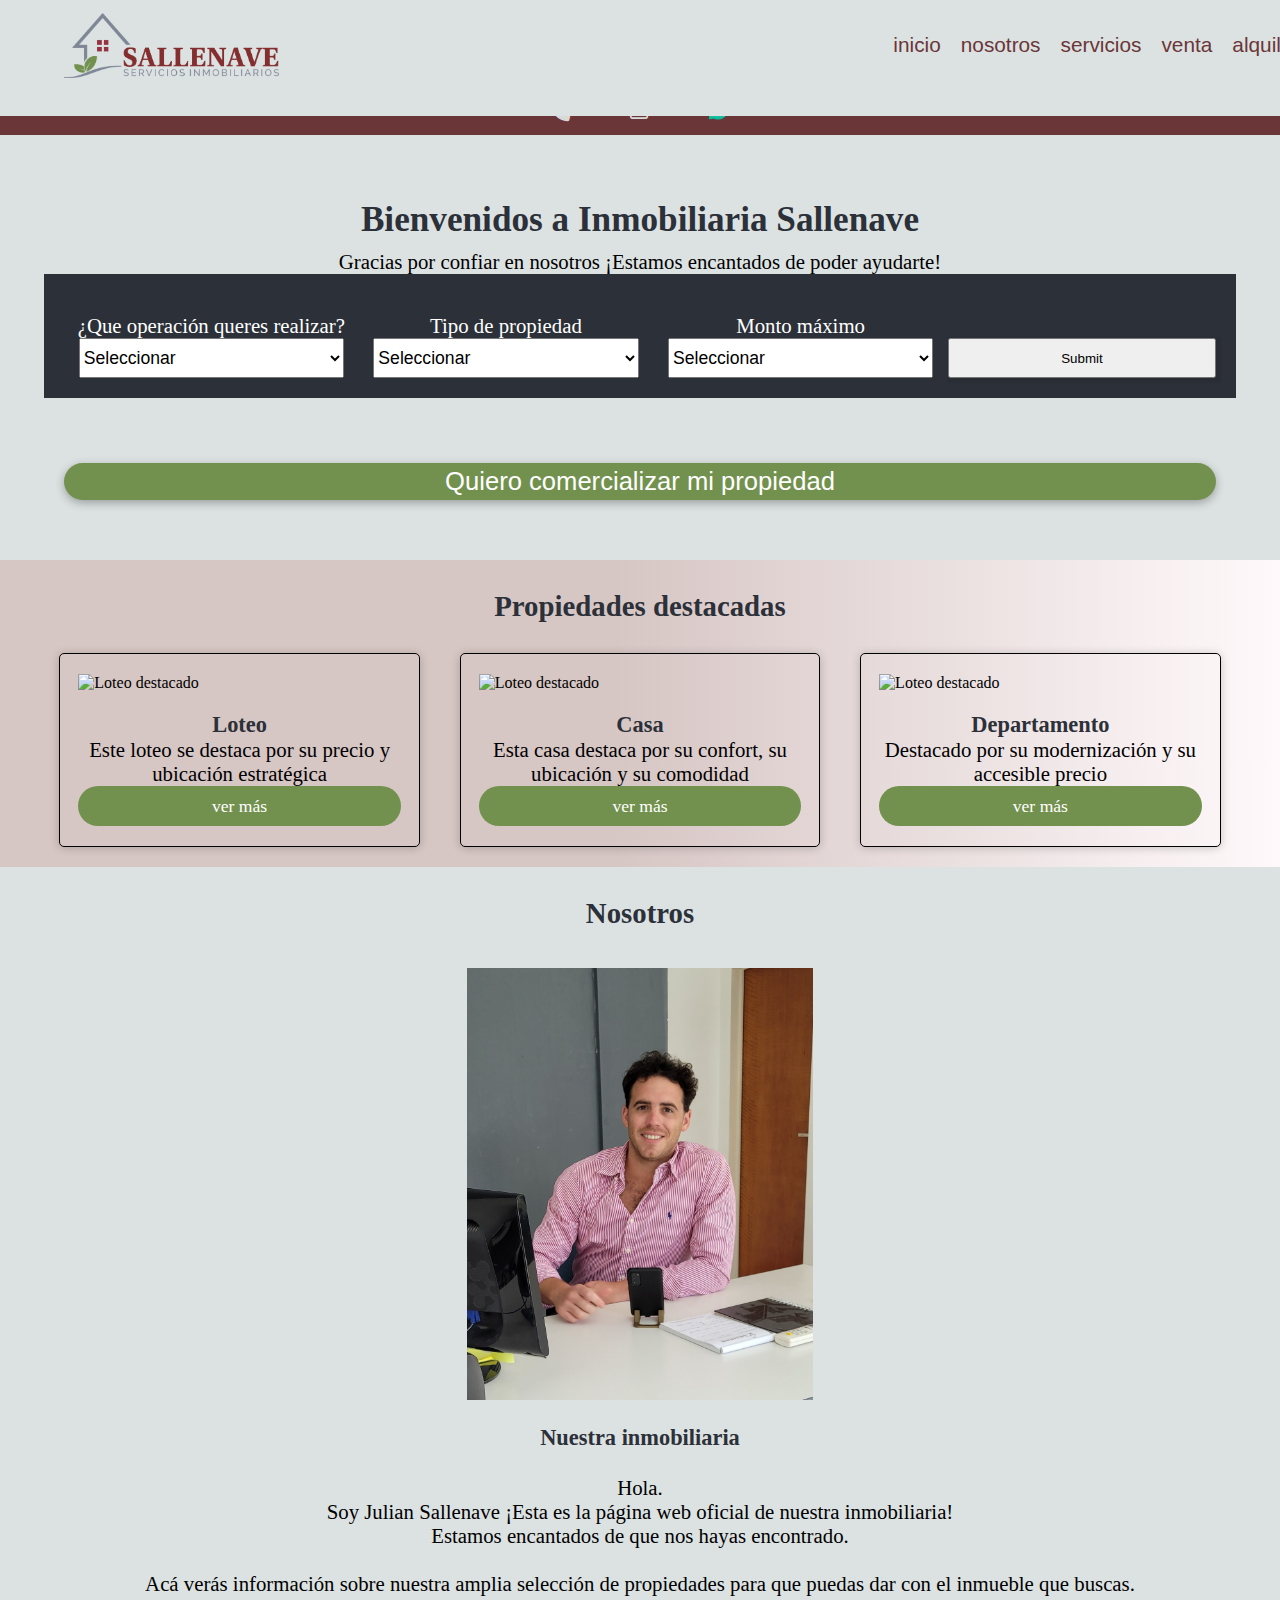
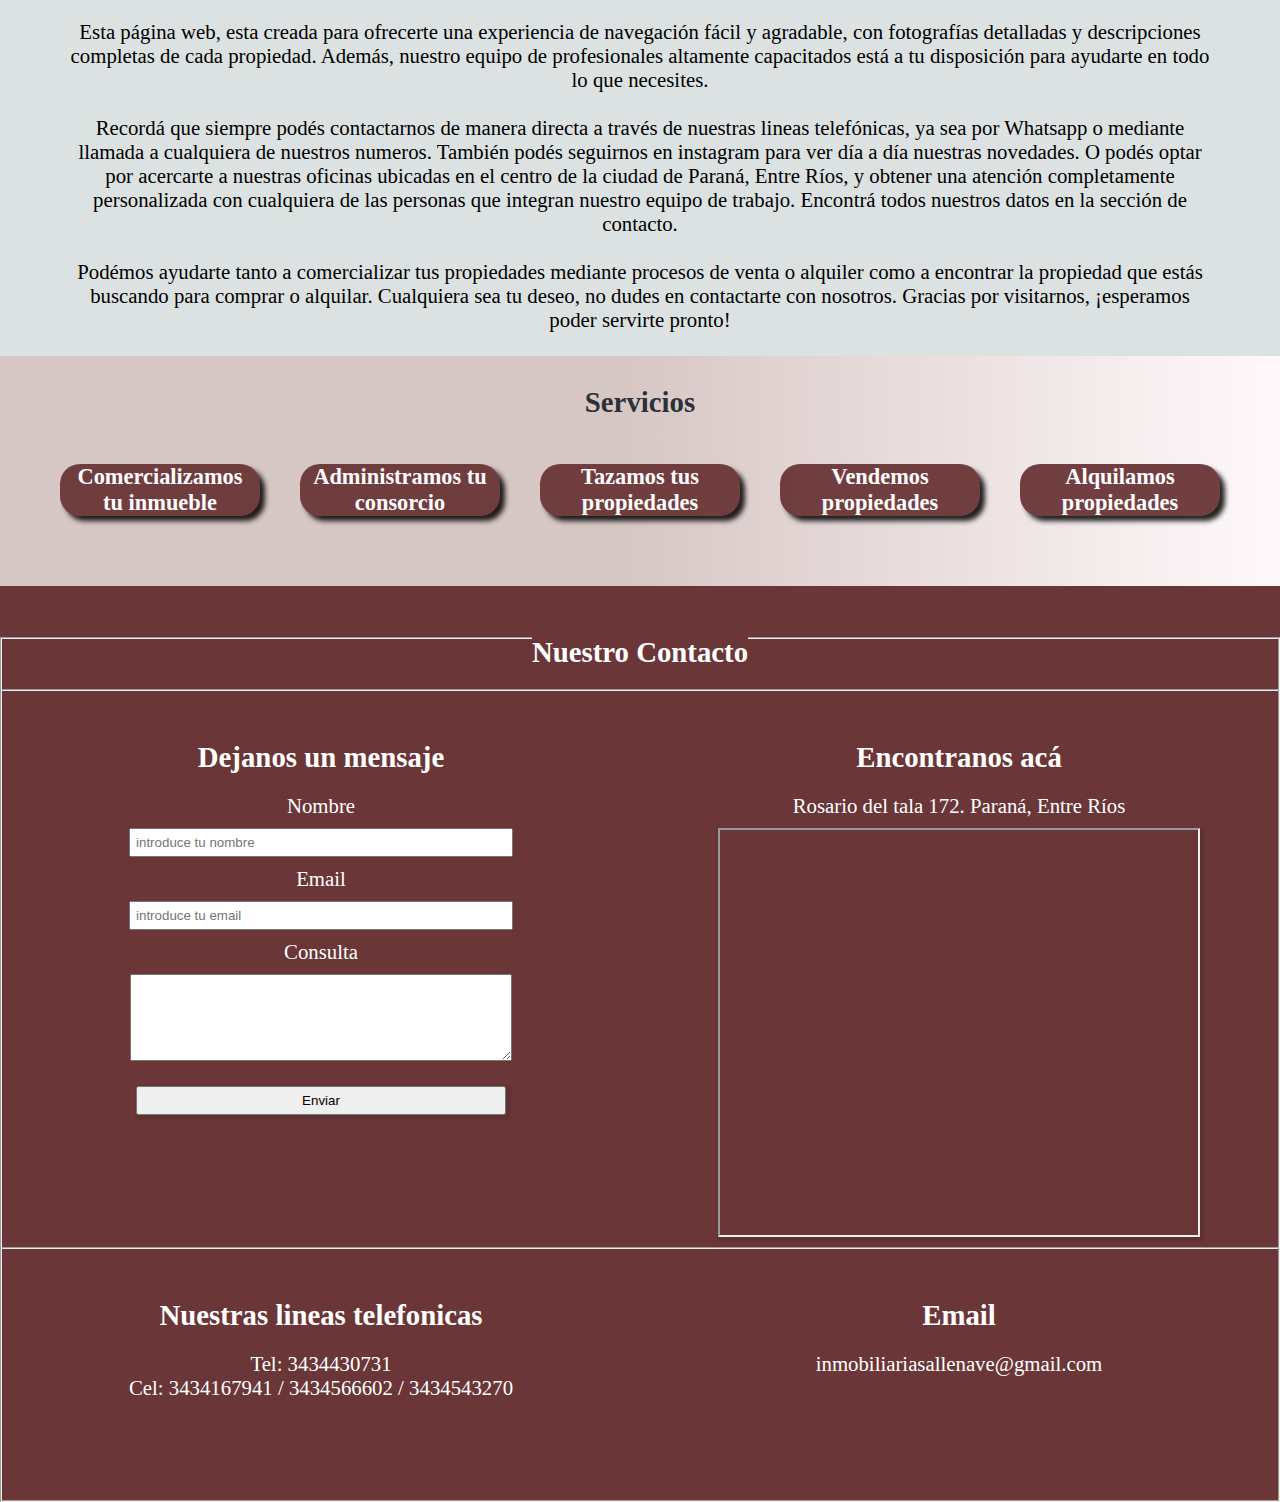
==== commit 74b5ea47: "separe en un js boton hamburguesa y modifique page detalles" ====
--- a/index.html
+++ b/index.html
@@ -42,8 +42,8 @@
     </header>
     <!--inicio del componente nav-->
     <nav>
-      <!--logo del nav-->      
-      <a href="#inicio" class="buttonNavbar imgLogoNavbar">        
+      <!--logo del nav-->
+      <a href="#inicio" class="buttonNavbar imgLogoNavbar">
         <img
           src="img/SallenaveInmobiliariaLogotipo.png"
           class="imgLogoNavbar buttonNavbar"
@@ -68,47 +68,17 @@
           </a>
         </li>
         <li class="btnNav">
-          <a href="#venta.html">
+          <a href="./pages/venta.html">
             <button class="buttonNavbar">venta</button>
           </a>
         </li>
-        <!-- <li class="btnNav">
-          <button class="buttonNavbar">
-            <select name="" id="" class="selectVenta">
-              <option value="0">venta</option>
-              <a href="#casasEnVenta.html">
-                <option value="1">casa</option>
-              </a>
-              <a href="#departamentosEnVenta.html">
-                <option value="2">departamento</option>
-              </a>
-              <a href="#terrenosEnVenta.html">
-                <option value="3">terreno</option>
-              </a>
-              <a href="#galponesEnVenta.html">
-                <option value="4">galpón</option>
-              </a>
-            </select>
-          </button>
-        </li> -->
-        <li class="btnNav">
-          <a href="#alquiler.html">
+
+        <li class="btnNav">
+          <a href="./pages/alquiler.html">
             <button class="buttonNavbar">alquiler</button>
           </a>
         </li>
-        <!-- <li class="btnNav">
-          <button class="buttonNavbar">
-            <select name="" id="" class="selectAlquiler">
-              <option value="0">alquiler</option>
-              <a href="#casasEnAlquiler.html">
-                <option value="1">casa</option>
-              </a>
-              <a href="#departamentosEnAlquiler.html">
-                <option value="2">departamento</option>
-              </a>
-            </select>
-          </button>
-        </li> -->
+
         <li class="btnNav">
           <a href="#footer">
             <button class="buttonNavbar">contacto</button>
@@ -124,8 +94,7 @@
       <section class="sectionBienvenida">
         <article class="textosBienvenida">
           <h1>
-            <strong>Bienvenidos a Inmobiliaria Sallenave              
-            </strong>
+            <strong>Bienvenidos a Inmobiliaria Sallenave </strong>
           </h1>
           <p>
             Gracias por confiar en nosotros ¡Estamos encantados de poder
@@ -167,7 +136,7 @@
             <input class="submit" type="submit" name="" id="" />
           </form>
           <!--Boton para comercializar tu propiedad-->
-          <a href="#">
+          <a href="./pages/comercializar.html">
             <button class="buttonComercializaTuProp">
               Quiero comercializar mi propiedad
             </button>
@@ -212,74 +181,88 @@
               src="./img/destacadas/DepartamentoDestacado/DeptoAvUranga/DeptoAvUranga1.jpg"
               alt="Loteo destacado"
             />
-          </figure>          
+          </figure>
           <div class="contenidoCard">
             <h3>Departamento</h3>
             <p>Destacado por su modernización y su accesible precio</p>
-            <a href="#">ver más</a>            
-          </div>                   
-        </article>        
+            <a href="#">ver más</a>
+          </div>
+        </article>
       </section>
-    <!--acá termina Destacadas e inicia la seccion Nosotros-->  
-    <a name="nosotros"></a>
-    <h2 class="tituloNosotros">Nosotros</h2>
-    <section class="sectionNosotros">
-      <img src="./img/nosotros/JulianSallenave.jpg" class="imgNosotros" alt="Soy Julian Sallenave">
-      <h3 class="h3Nosotros">Nuestra inmobiliaria</h3>
-      <p> Hola. 
-        <br>        
-        Soy Julian Sallenave         
-        ¡Esta es la página web oficial de nuestra inmobiliaria! 
-        <br>
-        Estamos encantados de que nos hayas encontrado. 
-        <br>
-        <br>
-        Acá verás información sobre nuestra amplia selección de propiedades
-        para que puedas dar con el inmueble que buscas.
-        <br>
-        <br>
-        Esta página web, esta creada para ofrecerte una experiencia de navegación fácil y agradable,
-        con fotografías detalladas y descripciones completas de cada propiedad. 
-        Además, nuestro equipo de profesionales altamente capacitados está a tu disposición 
-        para ayudarte en todo lo que necesites.
-        <br>
-        <br>
-        Recordá que siempre podés contactarnos de manera directa a través de nuestras lineas telefónicas, 
-        ya sea por Whatsapp o mediante llamada a cualquiera de nuestros numeros. También podés seguirnos en instagram para ver día a día nuestras
-        novedades. O podés optar por acercarte a nuestras oficinas ubicadas en el centro de la ciudad de Paraná, Entre Ríos, 
-        y obtener una atención completamente personalizada con cualquiera de las personas que integran nuestro equipo de trabajo.
-        Encontrá todos nuestros datos en la sección de contacto.
-        <br>
-        <br>        
-        Podémos ayudarte tanto a comercializar tus propiedades mediante procesos de venta o alquiler como a encontrar la propiedad que estás 
-        buscando para comprar o alquilar. Cualquiera sea tu deseo, no dudes en contactarte con nosotros.
-        Gracias por visitarnos, ¡esperamos poder servirte pronto!
-        <br>
-        <br>        
-      </p>
-    </section> 
-    <!--acá termina Nosotros e inicia la seccion Servicios-->
-    <a name="servicios"></a>
-    <h2 class="tituloSectionServicios">Servicios</h2>        
+      <!--acá termina Destacadas e inicia la seccion Nosotros-->
+      <a name="nosotros"></a>
+      <h2 class="tituloNosotros">Nosotros</h2>
+      <section class="sectionNosotros">
+        <img
+          src="./img/nosotros/JulianSallenave.jpg"
+          class="imgNosotros"
+          alt="Soy Julian Sallenave"
+        />
+        <h3 class="h3Nosotros">Nuestra inmobiliaria</h3>
+        <p>
+          Hola.
+          <br />
+          Soy Julian Sallenave ¡Esta es la página web oficial de nuestra
+          inmobiliaria!
+          <br />
+          Estamos encantados de que nos hayas encontrado.
+          <br />
+          <br />
+          Acá verás información sobre nuestra amplia selección de propiedades
+          para que puedas dar con el inmueble que buscas.
+          <br />
+          <br />
+          Esta página web, esta creada para ofrecerte una experiencia de
+          navegación fácil y agradable, con fotografías detalladas y
+          descripciones completas de cada propiedad. Además, nuestro equipo de
+          profesionales altamente capacitados está a tu disposición para
+          ayudarte en todo lo que necesites.
+          <br />
+          <br />
+          Recordá que siempre podés contactarnos de manera directa a través de
+          nuestras lineas telefónicas, ya sea por Whatsapp o mediante llamada a
+          cualquiera de nuestros numeros. También podés seguirnos en instagram
+          para ver día a día nuestras novedades. O podés optar por acercarte a
+          nuestras oficinas ubicadas en el centro de la ciudad de Paraná, Entre
+          Ríos, y obtener una atención completamente personalizada con
+          cualquiera de las personas que integran nuestro equipo de trabajo.
+          Encontrá todos nuestros datos en la sección de contacto.
+          <br />
+          <br />
+          Podémos ayudarte tanto a comercializar tus propiedades mediante
+          procesos de venta o alquiler como a encontrar la propiedad que estás
+          buscando para comprar o alquilar. Cualquiera sea tu deseo, no dudes en
+          contactarte con nosotros. Gracias por visitarnos, ¡esperamos poder
+          servirte pronto!
+          <br />
+          <br />
+        </p>
+      </section>
+      <!--acá termina Nosotros e inicia la seccion Servicios-->
+      <a name="servicios"></a>
+      <h2 class="tituloSectionServicios">Servicios</h2>
       <section class="servicios">
         <div class="servicio">
-          <img src="iconos/servicios/2.png" class="imgServicios" alt="">
-          <h3 class="tituloCardServicio">Comercializamos <br> tu inmueble</h3>
-        </div>        
-        <div class="servicio">
-          <img src="iconos/servicios/3.png" class="imgServicios" alt="">
+          <img src="iconos/servicios/2.png" class="imgServicios" alt="" />
+          <h3 class="tituloCardServicio">
+            Comercializamos <br />
+            tu inmueble
+          </h3>
+        </div>
+        <div class="servicio">
+          <img src="iconos/servicios/3.png" class="imgServicios" alt="" />
           <h3 class="tituloCardServicio">Administramos tu consorcio</h3>
-        </div>        
-        <div class="servicio">
-          <img src="./iconos/servicios/4.png" class="imgServicios" alt="">
+        </div>
+        <div class="servicio">
+          <img src="./iconos/servicios/4.png" class="imgServicios" alt="" />
           <h3 class="tituloCardServicio">Tazamos tus propiedades</h3>
-        </div>        
-        <div class="servicio">
-          <img src="./iconos/servicios/5.png" class="imgServicios" alt="">
+        </div>
+        <div class="servicio">
+          <img src="./iconos/servicios/5.png" class="imgServicios" alt="" />
           <h3 class="tituloCardServicio">Vendemos propiedades</h3>
-        </div>        
-        <div class="servicio">
-          <img src="./iconos/servicios/6.png" class="imgServicios" alt="">
+        </div>
+        <div class="servicio">
+          <img src="./iconos/servicios/6.png" class="imgServicios" alt="" />
           <h3 class="tituloCardServicio">Alquilamos propiedades</h3>
         </div>
       </section>
@@ -295,7 +278,11 @@
         <!--Formulario del footer-->
         <div class="cajaFooter formularioFooter">
           <h2>Dejanos un mensaje</h2>
-          <form action="mailto:sallenave.inmobiliaria@gmail.com" method="post" enctype="text/plain">
+          <form
+            action="mailto:sallenave.inmobiliaria@gmail.com"
+            method="post"
+            enctype="text/plain"
+          >
             <label for="name">Nombre </label>
             <br />
             <input
@@ -357,6 +344,7 @@
       </fieldset>
     </footer>
 
+    <script src="../js/menuHamburguesa.js"></script>
     <script src="./js/script.js"></script>
     <script
       src="https://cdn.jsdelivr.net/npm/bootstrap@5.3.2/dist/js/bootstrap.bundle.min.js"
--- a/style/style.css
+++ b/style/style.css
@@ -3,11 +3,7 @@
     padding: 0%;
 }
 
-body{
-    /* background: rgb(214,198,196);
-    background: linear-gradient(90deg, rgba(214,198,196,1) 48%, rgba(255,249,251,1) 100%); */
-   
-    /* background-image: url(../img/FondoCasas.jpg); */
+body{        
     background-color: #DCE2E2;
     width: 100%;    
     font-family: serif;    
@@ -20,7 +16,6 @@
     justify-content: space-between;
     height: 80px;
     width: 100%;
-    /* background-color: #D9D9D9; */
     background-color: #DCE2E2;
     padding: 1% 5%;    
     z-index: 10;
@@ -40,7 +35,6 @@
 }
 
 .buttonNavbar{    
-    /* color: #2C3039; */
     color: #6B3638;
     font-size: 2rem;   
     border: none;
@@ -154,9 +148,7 @@
     font-size: 1.3rem;
     position: relative;
     z-index: 5;
-    text-align: center;
-    /* margin: 5%; */
-    
+    text-align: center;   
 }
 
 .imgDePortadaBienvenida{    
@@ -167,14 +159,12 @@
     width: 30rem;
 }
 
-nav ul{
-    
+nav ul{    
     display: none;    
     /* visibility: hidden; */
     list-style: none;
     align-items: end;   
     position: absolute;
-    /* background-color: #D9D9D9; */
     background-color: #DCE2E2;
     width: 100%;
     height: auto;
@@ -195,8 +185,7 @@
 }
 
 
-nav i{
-    
+nav i{    
     display: flex;
     font-size: 50px;    
     justify-content: center;
@@ -245,6 +234,7 @@
     margin-bottom: 25px;
     padding-bottom: 25px;
 }
+
 main form div{
     display: flex;
     justify-content: center;
@@ -324,7 +314,6 @@
     border-radius: 5px;
     border: solid 1px;
     box-shadow: 0px 1px 10px rgba(0,0,0,0.2);
-
 }
 
 .contenidoCard{
@@ -351,19 +340,6 @@
     background: none;        
 }
 
-.selectVenta{
-    /* width: 100px; */
-    color: #6B3638;
-    font-size: 2rem;
-}
-
-.selectAlquiler{
-    /* width: 140px; */
-    color: #6B3638;
-    font-size: 2rem;
-    
-}
-
 .tituloDestacadas{
     display: flex;
     background: rgb(214,198,196);
@@ -384,8 +360,7 @@
 
 .tituloCardServicio{
     padding: 0px 5%;       
-    color: white;
-    
+    color: white;    
 }
 
 .servicios{
@@ -408,7 +383,9 @@
     background-color: #6B3638;
     box-shadow: 5px 5px 5px rgba(0,0,0,0.9);   
     margin: 25px 15%;
-    opacity: 95%;
+    opacity: 95%;    
+    margin: 20px;  
+    width: 200px;          
 }
 
 .imgServicios{
@@ -417,8 +394,7 @@
 }
 
 .imgNosotros{
-    width: 100%;
-    
+    width: 100%;    
 }
 
 .sectionNosotros{
@@ -429,6 +405,113 @@
 
 .h3Nosotros{
     margin: 25px;
+}
+
+.mainAlquiler{
+    display: flex;
+    flex-direction: column;
+    padding: 5%;
+    padding-top: 200px; 
+    color: #6B3638;
+}
+
+.igAlquiler{
+    display: flex;
+    justify-content: center;
+    font-size: 4rem;
+    color: #6B3638;     
+}
+
+.contenedorCardsVentas{
+    display: flex;
+    display: grid;
+    grid-template-columns: auto;    
+    flex-direction: column;
+    align-items: center;
+    gap: 20px;
+    
+}
+
+.tarj{    
+    margin: 5% 0px;
+}
+
+.col{
+    display: flex;
+    justify-content: center;
+}
+
+.card-body{
+    flex-direction: column;
+    align-items: center;
+    display: flex;
+    height: 350px;
+    justify-content: space-between;
+}
+
+.card{    
+    border-radius: 10px;
+    border: solid 1px;
+    box-shadow: 0px 1px 10px rgba(0,0,0,0.2);  
+    background-color: #DCE2E2;           
+}
+
+.carousel{
+    margin: 5%;
+}
+
+.btn{    
+    border-radius: 20px;
+}
+
+.btn-success{
+    background-color: #008000;
+}
+
+h5{
+    text-align: center;
+}
+
+h6{
+    text-align: center;
+}
+
+.contenedorFiltros{
+    display: flex;
+    justify-content: center;
+    align-items: center;
+    flex-wrap: wrap;  
+}
+
+.contenedorFiltros .btn{
+    margin: 5px 10px 10px 5px;
+    font-weight: bolder;
+    border: 2px solid grey;
+    border-radius: 10px;      
+     
+}
+
+.mainVenta {
+    display: flex;
+    flex-direction: column;
+    padding: 5%;
+    padding-top: 165px;
+    color: #6B3638;
+}
+
+.buscador{
+    padding: 6px ;
+    margin: 5px 10px 10px 5px;
+    font-weight: bolder;
+    border: 2px solid;
+    color: gray;
+    border-color: gray;
+    border-radius: 10px;  
+}
+
+.filtroActivo{
+    background-color: #6B3638;
+    color: white;    
 }
 
 @media(max-width: 280px){
@@ -449,6 +532,11 @@
         grid-template-columns: auto auto;        
     }    
 
+    .servicio{
+        margin: 20px;  
+        width: 200px;      
+    }
+
     .imgNosotros{
         width: 50%;
     }
@@ -459,6 +547,7 @@
         justify-content: center;
         align-items: center;
     }
+    
 }
 
 
@@ -468,39 +557,11 @@
         width: 30%;        
     }
 
-    .servicio{
-        margin: 20px;        
-    }
-
     .servicios{
         display: grid;
-        grid-template-columns: auto auto;
-        
+        grid-template-columns: auto auto;        
     }
    
-    /* nav ul{  
-        display: flex;
-        list-style: none;
-        align-items: center;
-        justify-content: center;
-        width: 100%;
-        height: 100%;
-        padding: 0px;  
-        position: absolute;
-        background-color: rgba(0,0,0,0.0);
-    }
-    
-   
-
-    .selectVenta{
-        width: 105px;
-    }
-
-    .selectAlquiler{
-        width: 135px;
-    } */
-    
-
     nav select{
         font-size: 1.5rem;    
     }    
@@ -569,25 +630,23 @@
         margin-top: 60px;
         margin-bottom: 10px;
     }
-
-   /* main p{
-        margin-top: 0px;
-        margin-bottom: 60px;
-    } */
+   
     .buttonComercializaTuProp{
         margin-bottom: 40px;
         margin-top: 40px;
     }
+
+    .contenedorCardsVentas{
+        grid-template-columns: auto auto;        
+    }   
     
 }
 
-@media(min-width: 860px){
-
-    .servicio{
-        margin: 20px;
-        width: 200px;        
-    }
-
+@media(min-width: 860px){  
+    .contenedorCardsVentas{
+        grid-template-columns: auto auto auto;            
+    }
+    
     .servicios{
         display: grid;
         grid-template-columns: auto auto auto;
@@ -602,6 +661,9 @@
         font-size: 1.2rem;
     }
 
+    .imgLogoNavbar{
+        height: 65px;
+    }
 
     nav ul{            
         display: flex;        
@@ -618,8 +680,7 @@
     }
 
     nav ul li{
-        display: inline;       
-        
+        display: inline;        
     }
 
     .active{
@@ -627,8 +688,7 @@
     }
 
     .buttonNavbar{
-        font-size: 1.3rem;
-        
+        font-size: 1.3rem;        
     }
 
     .selectVenta{
@@ -642,14 +702,13 @@
     }
 
     nav i{
-        visibility: hidden;
-        
+        visibility: hidden;        
     }
 
     nav{
         justify-content: space-between;
         padding-left: 5%;
-        padding-right: 5%;
+        padding-right: 5%;        
     }
 
     .buttonComercializaTuProp{
@@ -657,18 +716,42 @@
         margin-top: 40px;
     }
 
+    header{
+        margin-top: 80px;
+    }
+
 }
 
 @media(min-width: 1250px){
+    .contenedorCardsVentas{
+        grid-template-columns: auto auto auto auto;            
+    }
+
     .servicios{
         display: grid;
-        grid-template-columns: auto auto auto auto auto;
-        
+        grid-template-columns: auto auto auto auto auto;        
     }
 
     .buttonComercializaTuProp{
         margin-bottom: 40px;
         margin-top: 40px;
+    }
+
+    .imgLogoNavbar{
+        height: 65px;
+    }
+
+    nav ul{        
+        height: 90px;        
+    }
+
+    nav{
+        height: 90px;
+    }
+
+    header{
+        margin-top: 90px;
+        height: auto;
     }
 
 }
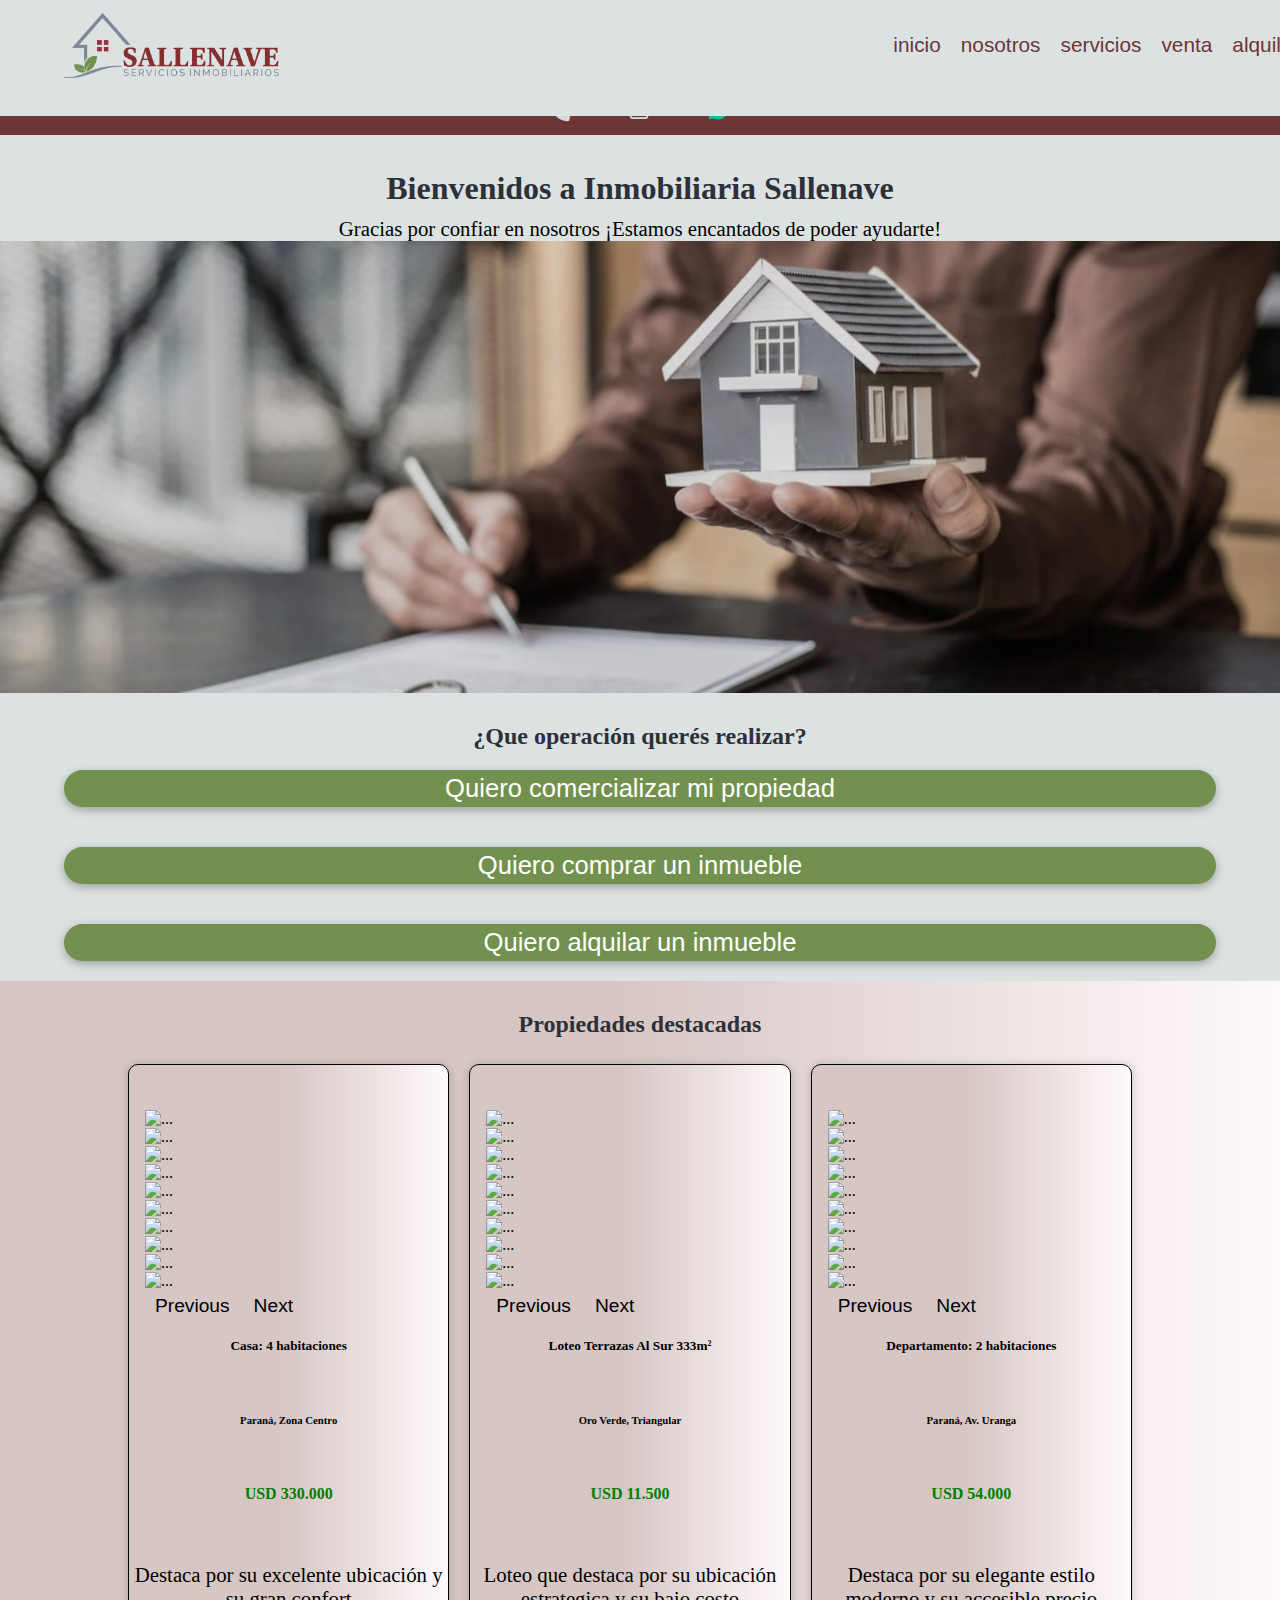
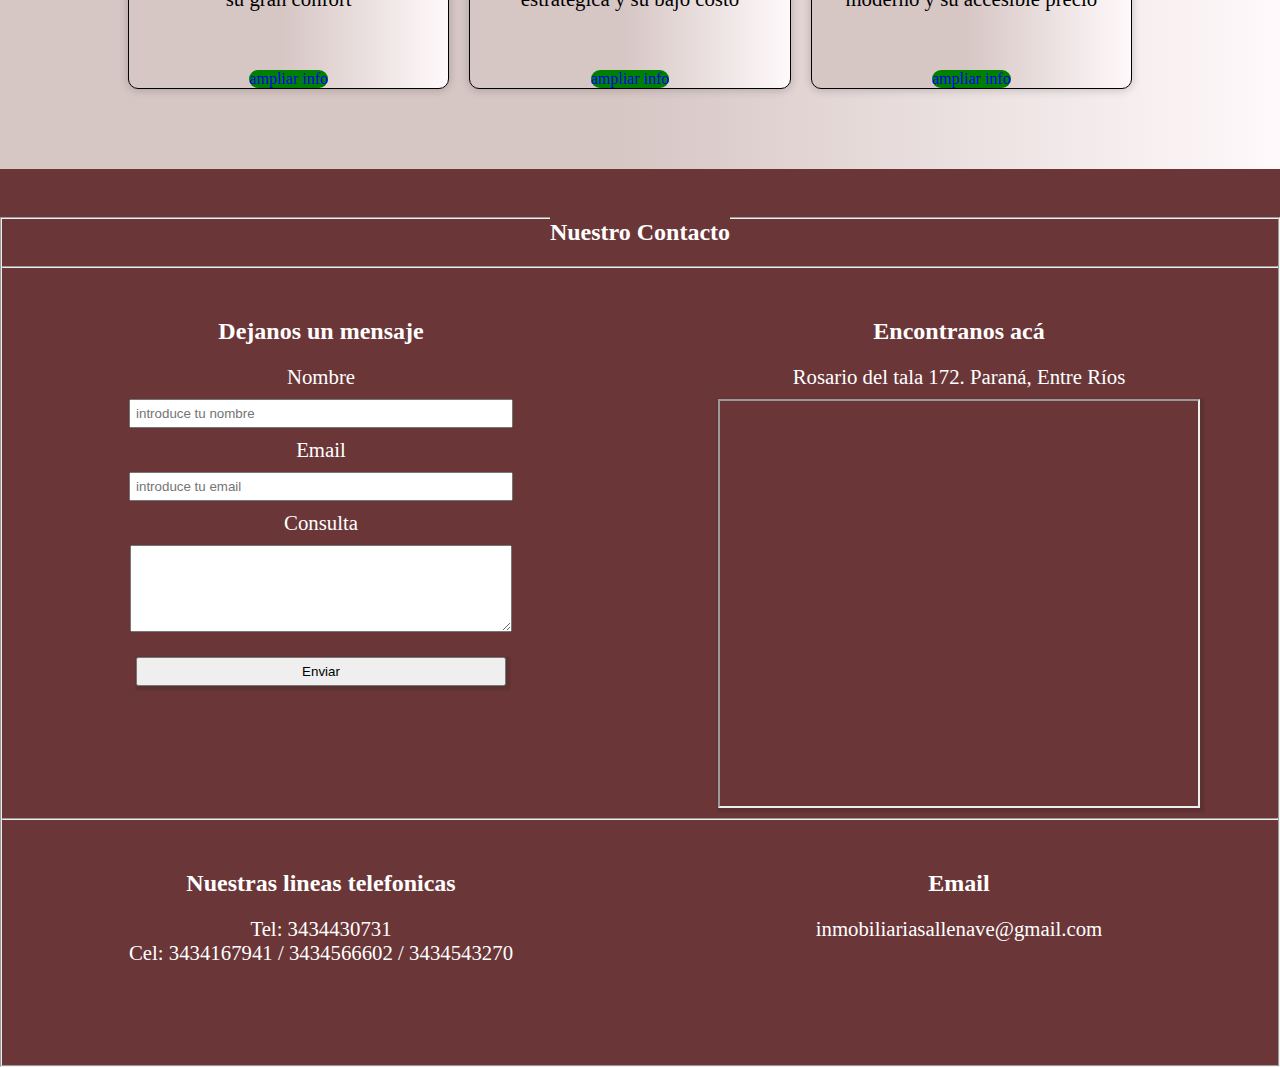
==== commit 0fb2d57e: "modifique el index" ====
--- a/index.html
+++ b/index.html
@@ -58,12 +58,12 @@
           </a>
         </li>
         <li class="btnNav">
-          <a href="#nosotros">
+          <a href="./pages/nosotros.html">
             <button class="buttonNavbar">nosotros</button>
           </a>
         </li>
         <li class="btnNav">
-          <a href="#servicios">
+          <a href="./pages/servicios.html">
             <button class="buttonNavbar">servicios</button>
           </a>
         </li>
@@ -100,8 +100,14 @@
             Gracias por confiar en nosotros ¡Estamos encantados de poder
             ayudarte!
           </p>
+          <img
+            class="imgPortada"
+            src="./img/Portada/SallenavePortadaInmobiliaria.jpeg"
+            alt=""
+            srcset=""
+          />
           <!--acá inicia el formulario del inicio-->
-          <form action="">
+          <!-- <form action="">
             <div class="preguntarFormulario elejirOperacion">
               <p>¿Que operación queres realizar?</p>
               <select name="" id="">
@@ -131,23 +137,37 @@
                 <option value="4">Hasta U$D 200.000</option>
                 <option value="5">Todos</option>
               </select>
-            </div>
-            <!--Boton enviar del formulario de filtros del inicio-->
-            <input class="submit" type="submit" name="" id="" />
-          </form>
+            </div> -->
+          <!--Boton enviar del formulario de filtros del inicio-->
+          <!-- <input class="submit" type="submit" name="" id="" />
+          </form> -->
           <!--Boton para comercializar tu propiedad-->
+          <h2 class="tituloOperaciones">¿Que operación querés realizar?</h2>
+
           <a href="./pages/comercializar.html">
             <button class="buttonComercializaTuProp">
               Quiero comercializar mi propiedad
             </button>
           </a>
+
+          <a href="./pages/venta.html">
+            <button class="buttonComercializaTuProp sinMarginTopYBottom">
+              Quiero comprar un inmueble
+            </button>
+          </a>
+
+          <a href="./pages/alquiler.html">
+            <button class="buttonComercializaTuProp">
+              Quiero alquilar un inmueble
+            </button>
+          </a>
         </article>
       </section>
       <!--acá inicia seccion destacadas con 3 cards-->
       <h2 class="tituloDestacadas">Propiedades destacadas</h2>
-      <section class="destacadas">
+      <section class="contenedorCardsDestacadas">
         <!--Primera card-->
-        <article class="cardDestacada">
+        <!-- <article class="cardDestacada">
           <figure>
             <img
               src="./img/destacadas/TerrenoDestacado/TerrazasAlSur/TerrazasAlSur1.jpg"
@@ -156,12 +176,15 @@
           </figure>
           <div class="contenidoCard">
             <h3>Loteo</h3>
-            <p>Este loteo se destaca por su precio y ubicación estratégica</p>
+            <p>
+              "Terrazas al Sur" loteo que destaca por su precio y ubicación
+              estratégica
+            </p>
             <a href="#">ver más</a>
           </div>
-        </article>
+        </article> -->
         <!--Segunda card-->
-        <article class="cardDestacada">
+        <!-- <article class="cardDestacada">
           <figure>
             <img
               src="./img/destacadas/CasaDestacada/CasaCentroRios/CasaCentroCuatroHab1.jpg"
@@ -173,9 +196,9 @@
             <p>Esta casa destaca por su confort, su ubicación y su comodidad</p>
             <a href="#">ver más</a>
           </div>
-        </article>
+        </article> -->
         <!--Tercera card-->
-        <article class="cardDestacada">
+        <!-- <article class="cardDestacada">
           <figure>
             <img
               src="./img/destacadas/DepartamentoDestacado/DeptoAvUranga/DeptoAvUranga1.jpg"
@@ -184,13 +207,15 @@
           </figure>
           <div class="contenidoCard">
             <h3>Departamento</h3>
-            <p>Destacado por su modernización y su accesible precio</p>
+            <p>
+              Destacado por su elegante estilo moderno y su accesible precio
+            </p>
             <a href="#">ver más</a>
           </div>
-        </article>
+        </article> -->
       </section>
       <!--acá termina Destacadas e inicia la seccion Nosotros-->
-      <a name="nosotros"></a>
+      <!-- <a name="nosotros"></a>
       <h2 class="tituloNosotros">Nosotros</h2>
       <section class="sectionNosotros">
         <img
@@ -237,9 +262,9 @@
           <br />
           <br />
         </p>
-      </section>
+      </section> -->
       <!--acá termina Nosotros e inicia la seccion Servicios-->
-      <a name="servicios"></a>
+      <!-- <a name="servicios"></a>
       <h2 class="tituloSectionServicios">Servicios</h2>
       <section class="servicios">
         <div class="servicio">
@@ -265,7 +290,7 @@
           <img src="./iconos/servicios/6.png" class="imgServicios" alt="" />
           <h3 class="tituloCardServicio">Alquilamos propiedades</h3>
         </div>
-      </section>
+      </section> -->
     </main>
     <!--acá inicia el footer-->
     <footer>
@@ -344,7 +369,8 @@
       </fieldset>
     </footer>
 
-    <script src="../js/menuHamburguesa.js"></script>
+    <script src="./js/destacadas.js"></script>
+    <script src="./js/menuHamburguesa.js"></script>
     <script src="./js/script.js"></script>
     <script
       src="https://cdn.jsdelivr.net/npm/bootstrap@5.3.2/dist/js/bootstrap.bundle.min.js"
--- a/style/style.css
+++ b/style/style.css
@@ -2,6 +2,28 @@
     margin: 0%;
     padding: 0%;
 }
+
+.colorRed{
+    color: #6B3638;
+}
+
+.backgroundRed{
+    background-color: #6B3638;
+}
+
+.backgroundGris{
+    background-color: #DCE2E2;
+}
+
+.backgroundGrRosado{
+    background: rgb(214,198,196);
+    background: linear-gradient(90deg, rgba(214,198,196,1) 48%, rgba(255,249,251,1) 100%);
+}
+
+.backgroundGrRosadoSG{
+    background: #d6c6c4;  
+}
+
 
 body{        
     background-color: #DCE2E2;
@@ -75,6 +97,10 @@
     grid-column: 1/10;        
 }
 
+.imgPortada{
+    width: 100%;
+}
+
 section{
     margin-top: 140px;
 }
@@ -93,10 +119,11 @@
     color: white;
     background-color: #73914E;
     border-radius: 20px;
-    font-size: 1.5rem;
+    font-size: 1.2rem;
     padding: 4px 22px;
     box-shadow: 0px 3px 10px rgba(0,0,0,0.3);
     width: 100%;    
+    margin-top: 20px;
 }
 
 main section article a{
@@ -118,7 +145,7 @@
 h2{
     display: flex;
     justify-content: center;
-    font-size: 1.8rem;
+    font-size: 1.5rem;
     position: relative;
     z-index: 5;
     text-align: center;
@@ -134,7 +161,7 @@
     display: flex;
     justify-content: center;
     align-items: center;
-    font-size: 2.2rem;
+    font-size: 2rem;
     position: relative;
     z-index: 5;
     text-align: center;
@@ -428,8 +455,7 @@
     grid-template-columns: auto;    
     flex-direction: column;
     align-items: center;
-    gap: 20px;
-    
+    gap: 20px;    
 }
 
 .tarj{    
@@ -514,6 +540,108 @@
     color: white;    
 }
 
+.contenedorDetallesProp{
+    display: flex;
+    justify-content: center;
+    flex-direction: column;
+    width: 100%;
+}
+
+h4{
+    text-align: center;
+}
+
+.textos-card-detalle{
+    padding-bottom: 20px;
+}
+
+.cardBodyDetalles{
+    flex-direction: column;
+    align-items: center;
+    display: flex;    
+    justify-content: space-between;
+}
+
+.carousel-detalles{
+    margin: 0%;
+    margin-bottom: 20px;
+}
+
+.mainDetalles{
+    display: flex;
+    flex-direction: column;
+    padding: 5%;
+    padding-top: 165px;
+    color: #6B3638;
+}
+
+.formDetalles{
+    width: 100%;
+    color: white;    
+}
+
+.inputDetalles{
+    margin: 20px 2%;
+    width: 90%;    
+}
+
+.labelDetalles{
+    margin-top: 10px;
+}
+
+.h2Detalles{
+    font-size: 1.4rem;
+    padding: 20px 0px;
+    background-color: #2C3039;
+    color: white;
+}
+
+.labelComercializar{
+    color: white;
+    margin-top: 20px;
+    font-size: 1.3rem;
+}
+
+.pComercializar{
+    margin: 0px 5%;
+}
+
+.cajasFooterComercializar{
+    flex: grid;
+    display: flex;
+    flex-direction: column;
+    padding: 5%;
+}
+
+.mainNosotros{
+    display: flex;
+    flex-direction: column;
+    padding: 5%;
+    padding-top: 130px;
+    color: #6B3638;
+}
+
+.presentacionNosotros{
+    display: flex;
+    flex-direction: column;
+    justify-content: center;
+    align-items: center;
+}
+
+.contenedorCardsDestacadas{
+    margin-top: 0px;
+    padding: 5%;
+    background: rgb(214,198,196);
+    background: linear-gradient(90deg, rgba(214,198,196,1) 48%, rgba(255,249,251,1) 100%);
+    display: flex;
+    display: grid;
+    grid-template-columns: auto;    
+    flex-direction: column;
+    align-items: center;
+    gap: 20px;    
+}
+    
+
 @media(max-width: 280px){
     .imgLogoNavbar{
         width: 100%;
@@ -526,7 +654,18 @@
 
 }
 
-@media(min-width: 514px){
+@media(min-width: 514px){    
+    
+    .presentacionNosotros{
+        flex-direction: row;
+        align-items: flex-start;        
+    }
+
+    .pNosotros{
+        text-align: start;
+        padding-left: 5%;
+    }
+
     .servicios{
         display: grid;
         grid-template-columns: auto auto;        
@@ -547,7 +686,57 @@
         justify-content: center;
         align-items: center;
     }
+
+    .formDetalles{
+        display: grid;        
+    }
+
+    .inputDetalles{        
+        margin: 5px 5%;    
+    }       
+
     
+    .labelDetalles{        
+        margin-left: 2%;  
+    }
+    .h2Detalles{
+        font-size: 1.2rem;
+        padding: 0px;
+    }
+
+    .formDetalles{
+        padding: 5%;
+    }
+
+    .mainDetalles{
+        display: grid;
+        grid-template-columns: auto;
+        grid-gap: 1rem;        
+    }
+
+    .contenedorDetallesProp{
+        flex-direction: row;        
+    }
+
+    .card-body-detalles{    
+        padding-left: 20px;
+    }
+
+    .formComercializar{
+        display: grid;
+        grid-template-columns: auto auto;
+    }
+
+    .cajasFooterComercializar{
+        flex-direction: row;
+        width: 100%;
+        align-items: flex-start;
+    }
+
+    .contenedorCardsDestacadas{
+        grid-template-columns: auto auto;
+    }
+
 }
 
 
@@ -584,7 +773,7 @@
     }
 
     main form input{
-        width: 90%;
+        width: 100%;
         margin: 0px;               
     }
 
@@ -627,23 +816,42 @@
     }
 
     h1{
-        margin-top: 60px;
+        margin-top: 30px;
         margin-bottom: 10px;
     }
    
     .buttonComercializaTuProp{
-        margin-bottom: 40px;
-        margin-top: 40px;
+        /* margin-bottom: 40px;
+        margin-top: 40px; */
     }
 
     .contenedorCardsVentas{
         grid-template-columns: auto auto;        
     }   
+
+    .mainDetalles{
+        
+        grid-template-columns: auto auto;
+              
+    }
+
+    .formComercializar{        
+        grid-template-columns: auto auto auto;
+    }
+
+    .contenedorCardsDestacadas{
+        grid-template-columns: auto auto auto;        
+    }   
+
     
+
 }
 
 @media(min-width: 860px){  
     .contenedorCardsVentas{
+        grid-template-columns: auto auto auto;            
+    }
+    .contenedorCardsDestacadas{
         grid-template-columns: auto auto auto;            
     }
     
@@ -712,8 +920,8 @@
     }
 
     .buttonComercializaTuProp{
-        margin-bottom: 40px;
-        margin-top: 40px;
+        /* margin-bottom: 40px;
+        margin-top: 40px; */
     }
 
     header{
@@ -721,20 +929,54 @@
     }
 
 }
+
+@media(min-width: 1023px){
+
+    .mainDetalles{
+        display: grid;
+        grid-template-columns: auto auto ;
+        grid-gap: 1rem;        
+    }
+
+    .contenedorDetallesProp{
+        flex-direction: row;
+        
+    }
+
+    .imgCardDetalle{
+        
+    }
+
+    .formComercializar{        
+        grid-template-columns: auto auto auto auto;
+    }
+
+    .contenedorCardsDestacadas{
+        padding-left: 10%;
+        padding-right: 10%;
+        padding-top: 0px;
+    }
+
+}
+
 
 @media(min-width: 1250px){
     .contenedorCardsVentas{
         grid-template-columns: auto auto auto auto;            
     }
 
+    .contenedorCardsDestacadas{
+        grid-template-columns: auto auto auto auto;            
+    }
+
     .servicios{
         display: grid;
         grid-template-columns: auto auto auto auto auto;        
     }
 
     .buttonComercializaTuProp{
-        margin-bottom: 40px;
-        margin-top: 40px;
+        /* margin-bottom: 40px;
+        margin-top: 40px; */
     }
 
     .imgLogoNavbar{
